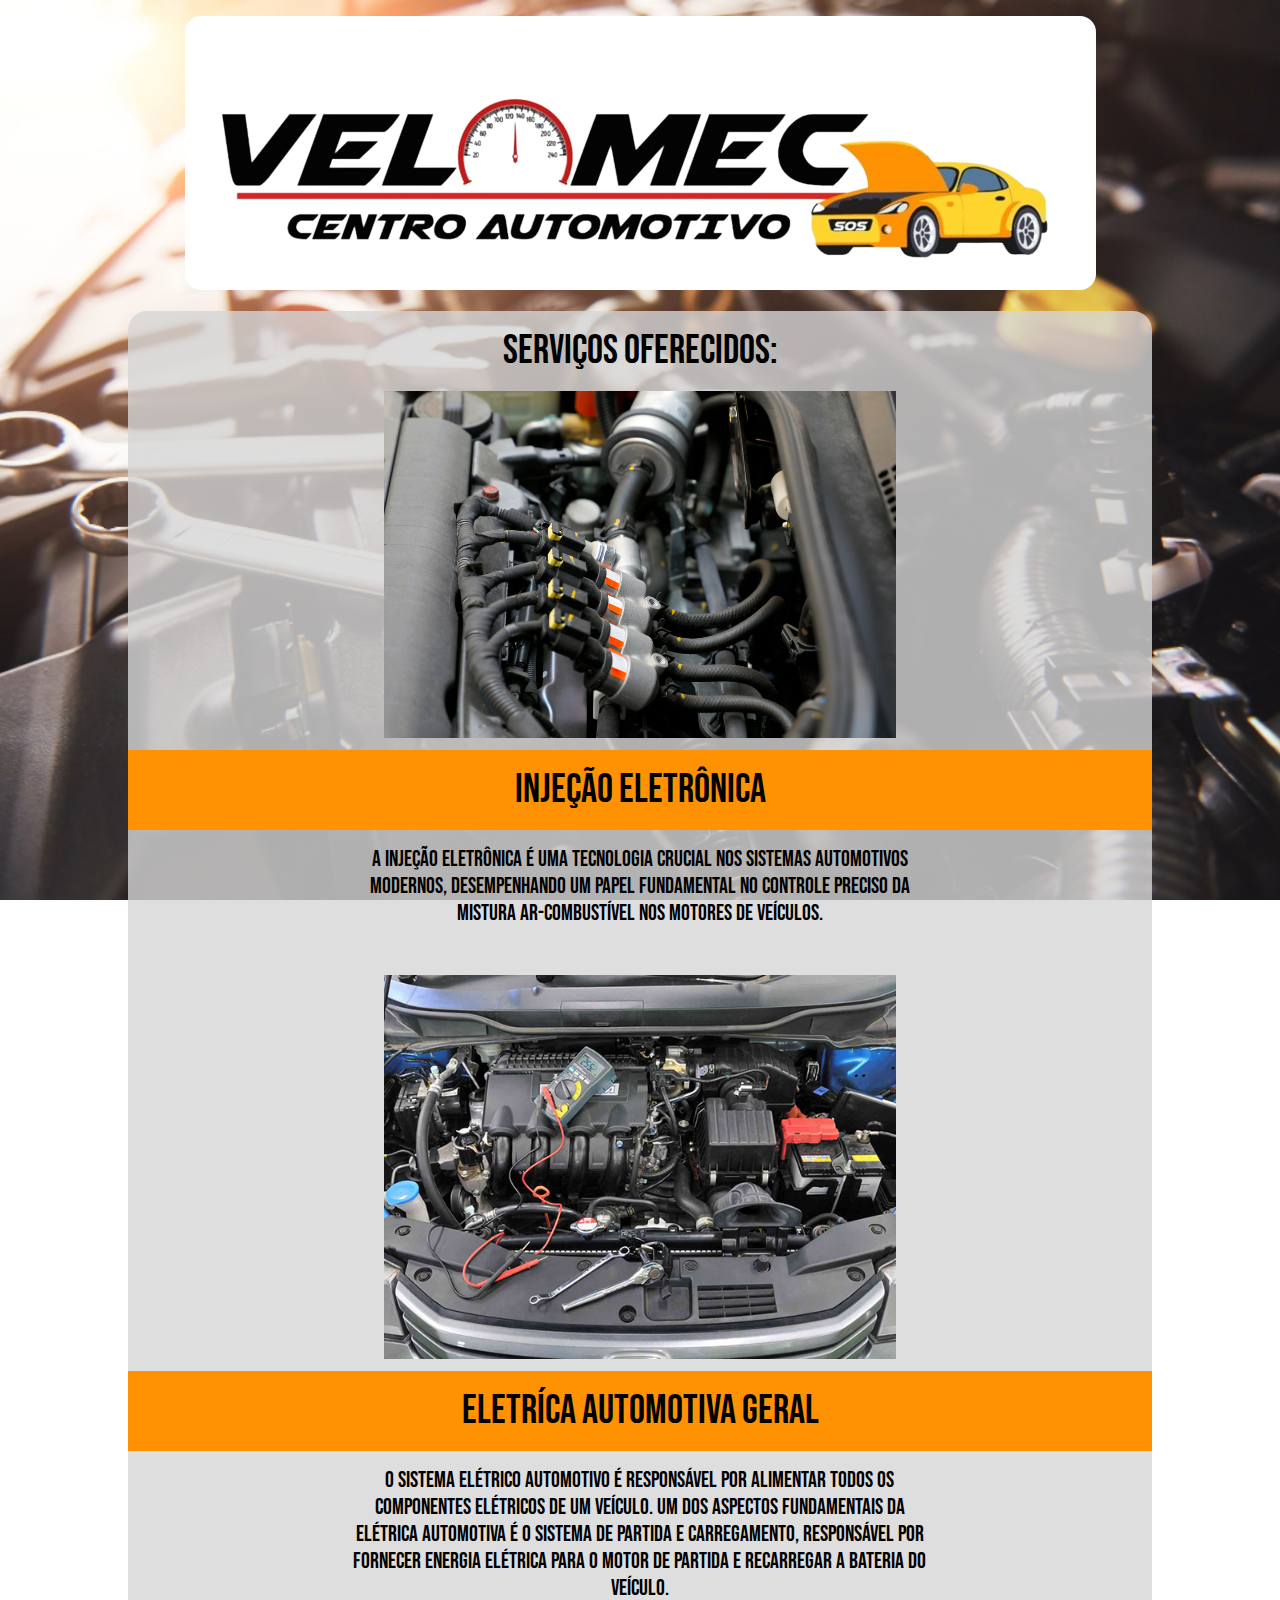
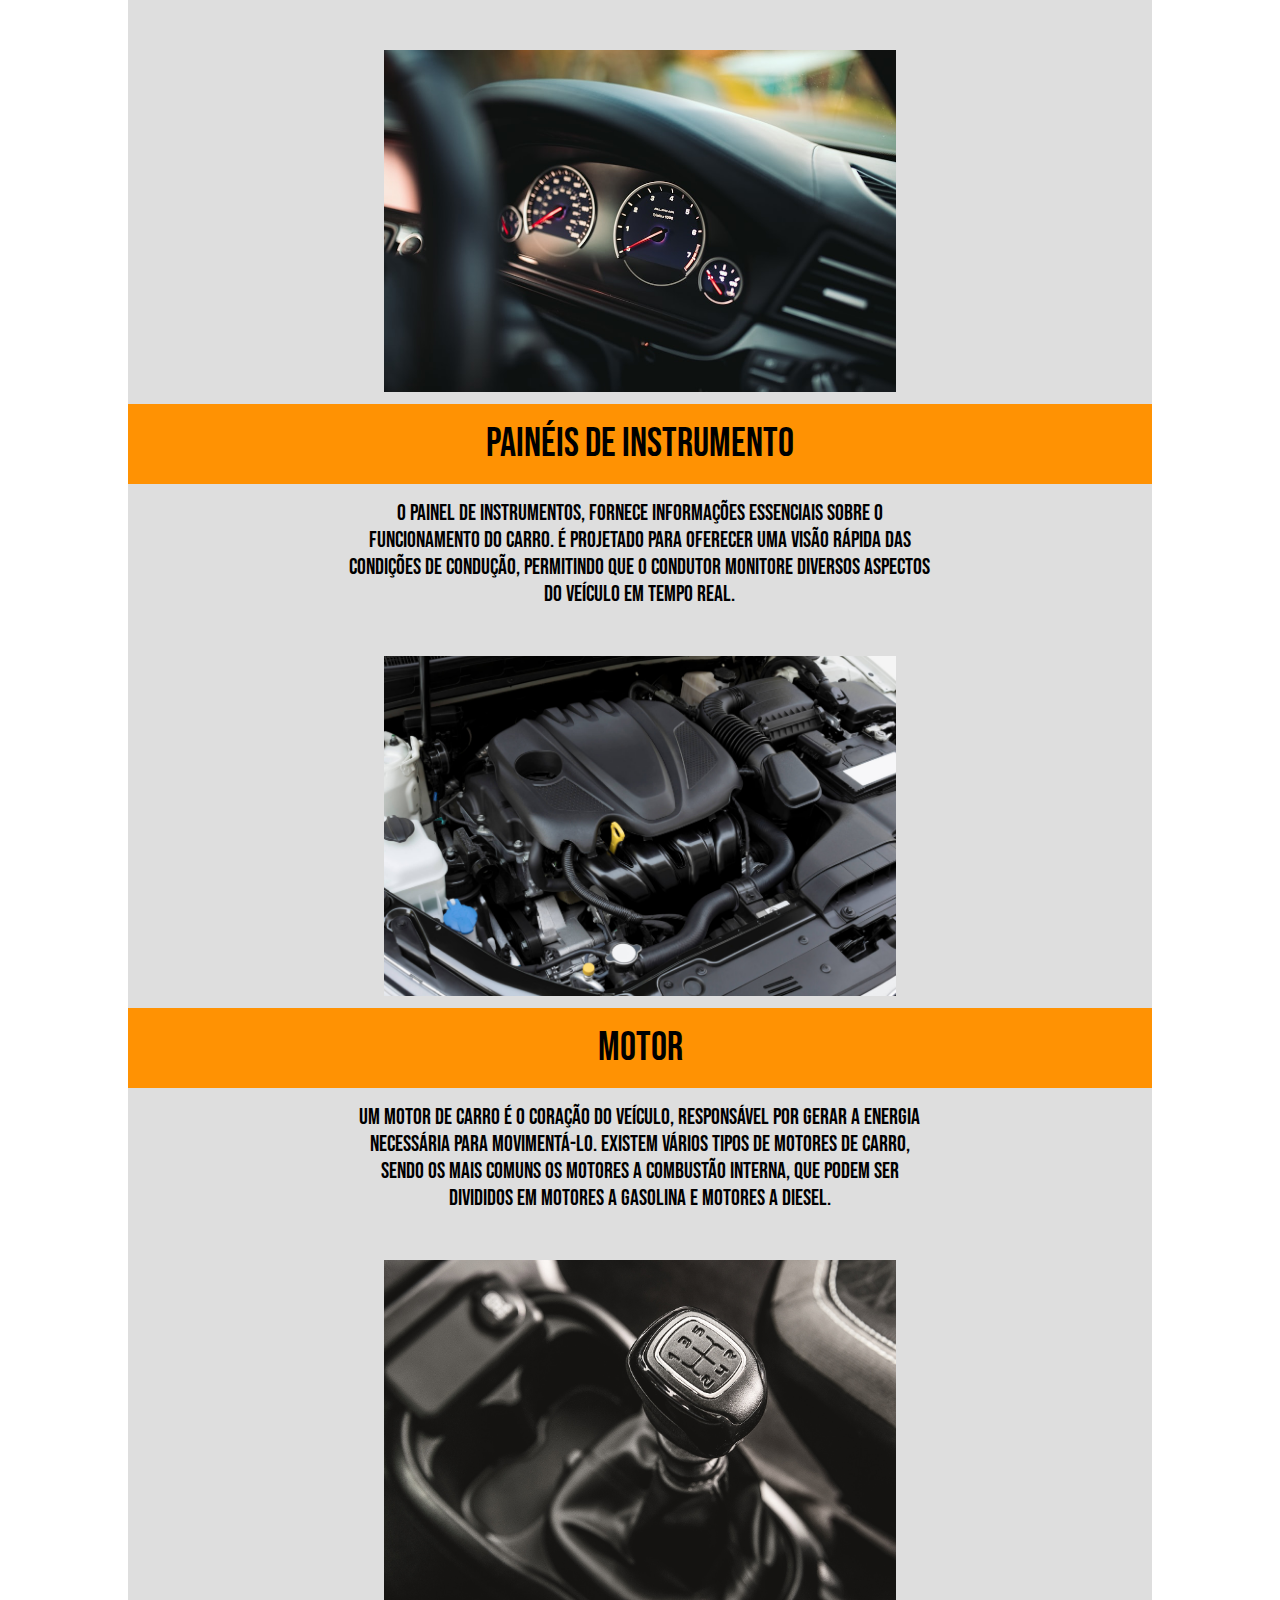
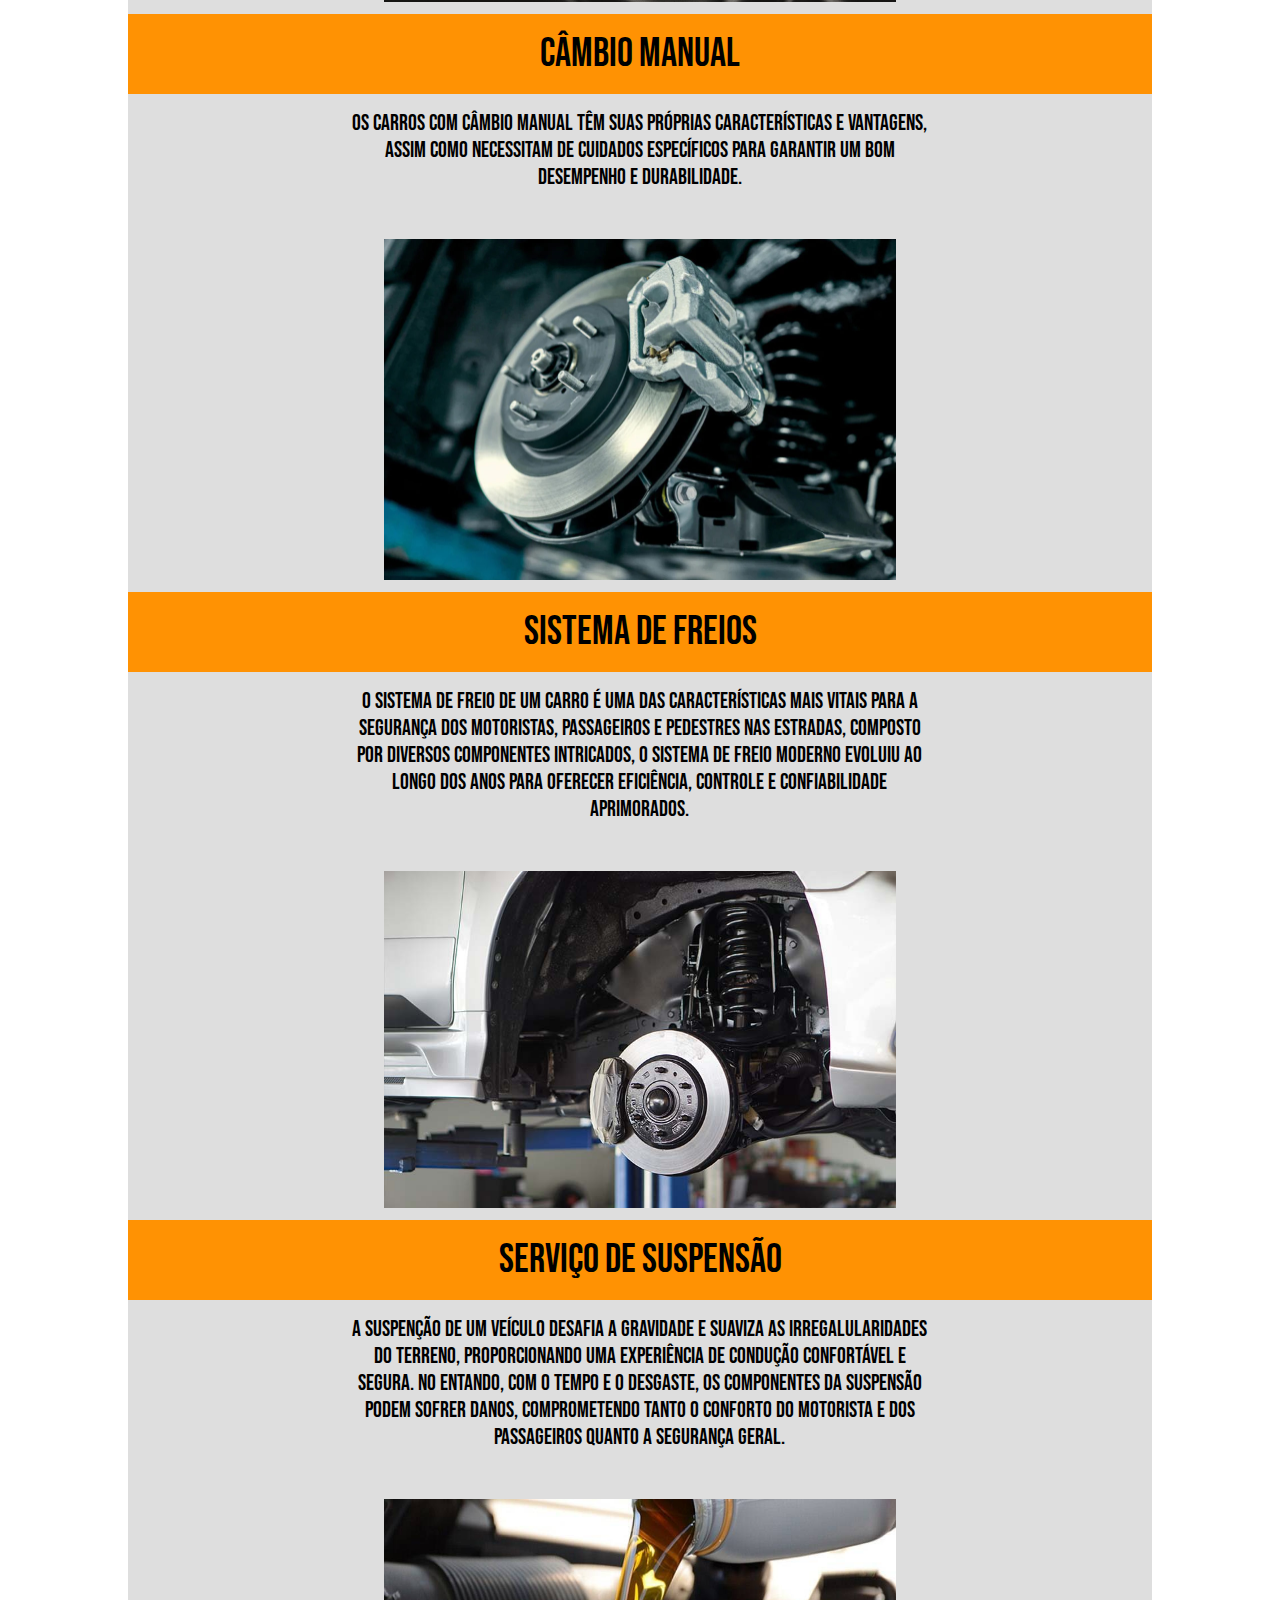
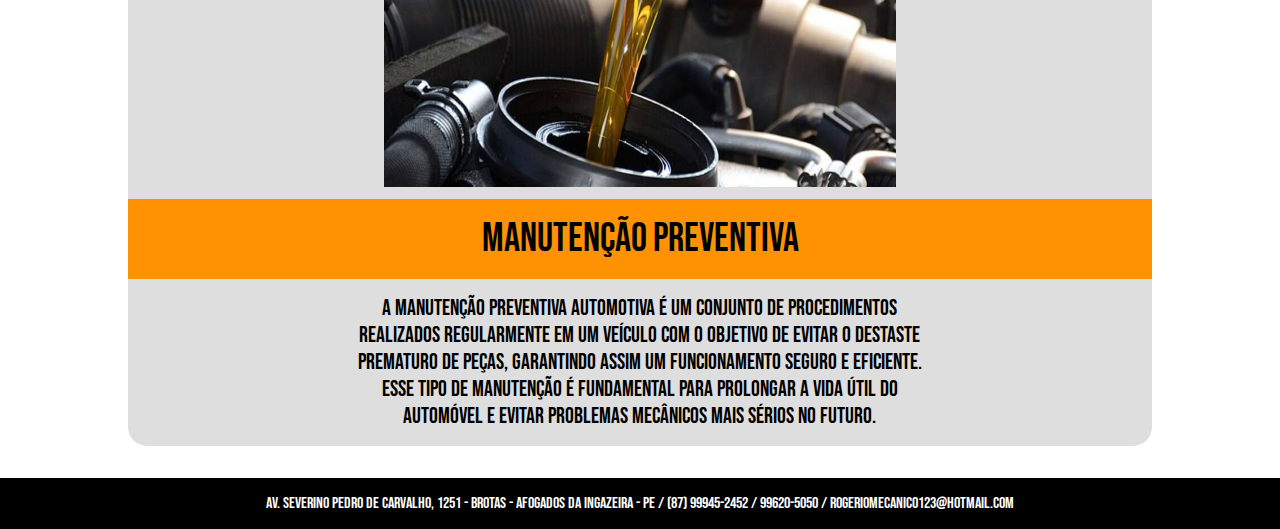
==== index.html @ 302bfda3 "quinto commit" ====
<!DOCTYPE html>
<html lang="ptBR">

<head>
    <meta charset="UTF-8">
    <meta name="viewport" content="width=device-width, initial-scale=1.0">
    <link rel="stylesheet" href="components.css">
    <link rel="stylesheet" href="index.css">
    <link rel="icon" type="image/x-icon" href="src/images/icon.png">
    <link rel="preconnect" href="https://fonts.googleapis.com">
    <link rel="preconnect" href="https://fonts.gstatic.com" crossorigin>
    <link href="https://fonts.googleapis.com/css2?family=Bebas+Neue&display=swap" rel="stylesheet">

    <title>VELOMEC</title>
</head>

<body class="bg">

    <div class="main">
        <div class="container">
            <div id="logo-container">
                <img src="src/images/logo.png" id="logo-imagem" alt="">
            </div>
        </div>

        <div class="services-container">
            <div class="services">
                <p>Serviços Oferecidos: </p>
                <img src="src/images/services/injecao-eletronica.jpg" alt="">
                <p class="title">Injeção Eletrônica</p>
                <p class="text">A injeção eletrônica é uma tecnologia crucial nos sistemas automotivos modernos, desempenhando um papel fundamental no controle preciso da mistura ar-combustível nos motores de veículos.</p>
            </div>
            <div class="services"> 
                <img src="src/images/services/eletrica-automotiva.jpg" alt="">
                <p class="title">Eletríca Automotiva Geral</p>
                <p class="text">O sistema elétrico automotivo é responsável por alimentar todos os componentes elétricos de um veículo. Um dos aspectos fundamentais da elétrica automotiva é o sistema de partida e carregamento, responsável por fornecer energia elétrica para o motor de partida e recarregar a bateria do veículo.</p>
            </div>
            <div class="services"> 
                <img src="src/images/services/painel-de-instrumentos.jpg" alt="">
                <p class="title">Painéis de Instrumento</p>
                <p class="text">O painel de instrumentos, fornece informações essenciais sobre o funcionamento do carro. É projetado para oferecer uma visão rápida das condições de condução, permitindo que o condutor monitore diversos aspectos do veículo em tempo real.</p>
            </div>
            <div class="services">
                <img src="src/images/services/motor.jpg" alt="">
                <p class="title">Motor</p>
                <p class="text">Um motor de carro é o coração do veículo, responsável por gerar a energia necessária para movimentá-lo. Existem vários tipos de motores de carro, sendo os mais comuns os motores a combustão interna, que podem ser divididos em motores a gasolina e motores a diesel.</p>
            </div>
            <div class="services"> 
                <img src="src/images/services/cambio_manual.jpg" alt="">
                <p class="title">Câmbio Manual</p>
                <p class="text">Os carros com câmbio manual têm suas próprias características e vantagens, assim como necessitam de cuidados específicos para garantir um bom desempenho e durabilidade.</p>
            </div>
            <div class="services">
                <img src="src/images/services/sistema_freios.jpg" alt="">
                <p class="title">Sistema de Freios</p>
                <p class="text">O sistema de freio de um carro é uma das características mais vitais para a segurança dos motoristas, passageiros e pedestres nas estradas, composto por diversos componentes intricados, o sistema de freio moderno evoluiu ao longo dos anos para oferecer eficiência, controle e confiabilidade aprimorados.</p>
            </div>
            <div class="services">
                <img src="src/images/services/servico-suspensao.jpg" alt="">
                <p class="title">Serviço de Suspensão</p>
                <p class="text">A suspenção de um veículo desafia a gravidade e suaviza as irregalularidades do terreno, proporcionando uma experiência de condução confortável e segura. No entando, com o tempo e o desgaste, os componentes da suspensão podem sofrer danos, comprometendo tanto o conforto do motorista e dos passageiros quanto a segurança geral.</p>
            </div>
            <div class="services">
                <img src="src/images/services/manutencao-preventiva.jpg" alt="">
                <p class="title">Manutenção Preventiva</p>
                <p class="text">A manutenção preventiva automotiva é um conjunto de procedimentos realizados regularmente em um veículo com o objetivo de evitar o destaste prematuro de peças, garantindo assim um funcionamento seguro e eficiente. Esse tipo de manutenção é fundamental para prolongar a vida útil do automóvel e evitar problemas mecânicos mais sérios no futuro.</p>        
            </div>
        </div>
    </div>

    

    <footer>
        <div class="rodape">
            <p>Av. Severino Pedro de Carvalho, 1251 - Brotas - Afogados da Ingazeira - PE /
                (87) 99945-2452 / 99620-5050
                / rogeriomecanico123@hotmail.com
        </div>
    </footer>
</body>

</html>
---- components.css ----
#button {
    text-decoration-line: none;
    background-color: white;

    width: 10rem;
    height: 3rem;
    text-align: center;
    padding: 1rem;
    border-radius: 0.3rem;
}
---- index.css ----
* {
    margin: 0;
    padding: 0;
    box-sizing: border-box;
}

body,
html {
    height: 100%;
    width: 100%;
    font-family: "Bebas Neue", sans-serif;
    font-weight: 400;
    font-style: normal;
}

.bg {
    /* The image used */
    background-image: url("src/images/plano-de-fundo.jpg");

    /* Full height */
    height: 100%;

    /* Center and scale the image nicely */
    background-position: center;
    background-repeat: no-repeat;
    background-size: cover;
    background-attachment: fixed;
}

.container {
    padding: 1rem;
    width: 100%;
}

#logo-container {
    text-align: center;
    width: 100%;
}

.container img {
    flex-direction: column;
    flex-wrap: wrap;
    background-color: white;
    border-radius: 1rem;
}

@media only screen and (max-width: 480px) {
    #logo-imagem {
      width: 90%;
    }
}

.rodape {
    margin-top: 1rem;
    background-color: black;
    bottom: 0%;
    width: 100%;
    color: white;
    padding: 1rem;
    text-align: center;
}

.services-container {
    text-align: center;
    background: rgba(214,214,214,0.8);
    color: black;
    font-size: 2.5rem;
    width: 80%;
    margin-left: 10%;
    border-radius: 1.2rem;
}

.services p {
    padding: 1rem;
}

.services img {
    width: 50%;
}

@media only screen and (max-width: 480px) {
    .services img {
      width: 80%;
    }
}

.title {
    background-color: #FF9203;
    color: black;
}

.text {
    width: 60%;
    margin-left: 20%;
    font-size: 1.4rem;
    text-align: center;
    margin-bottom: 2rem;
}
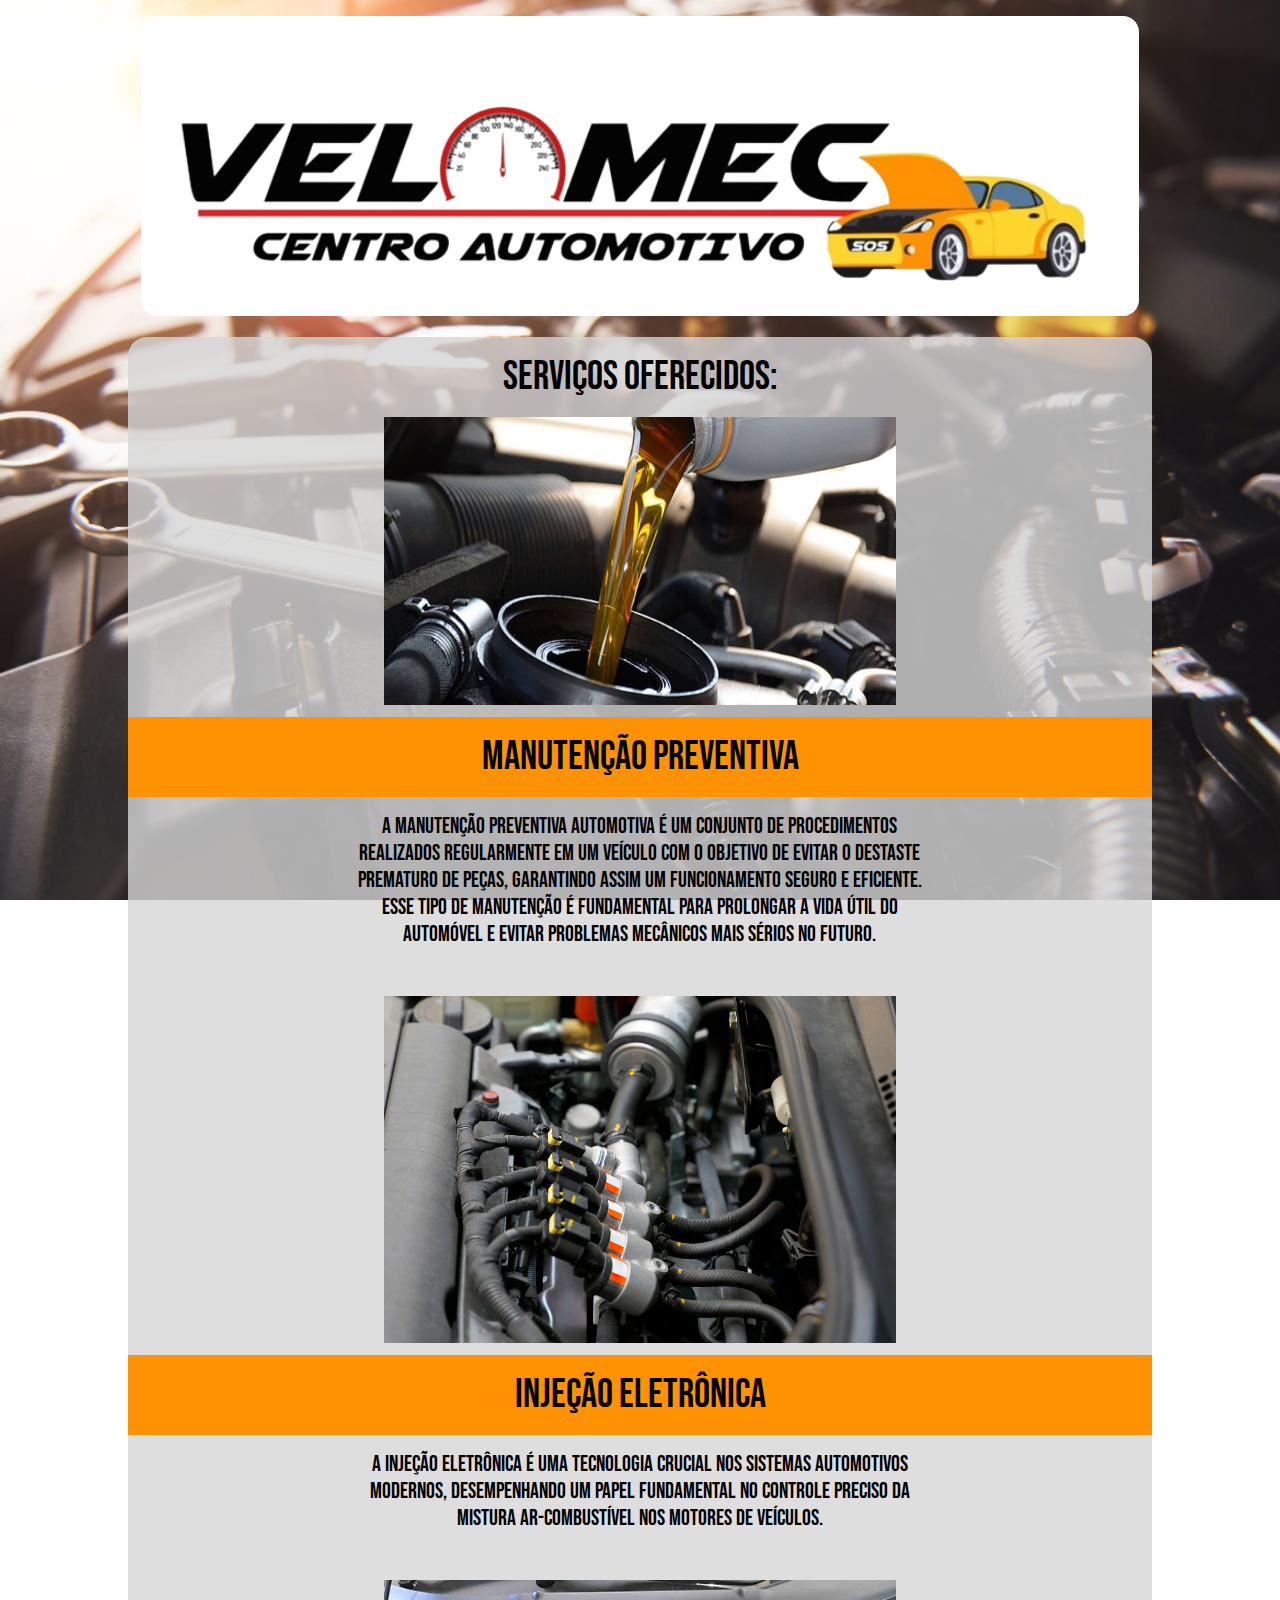
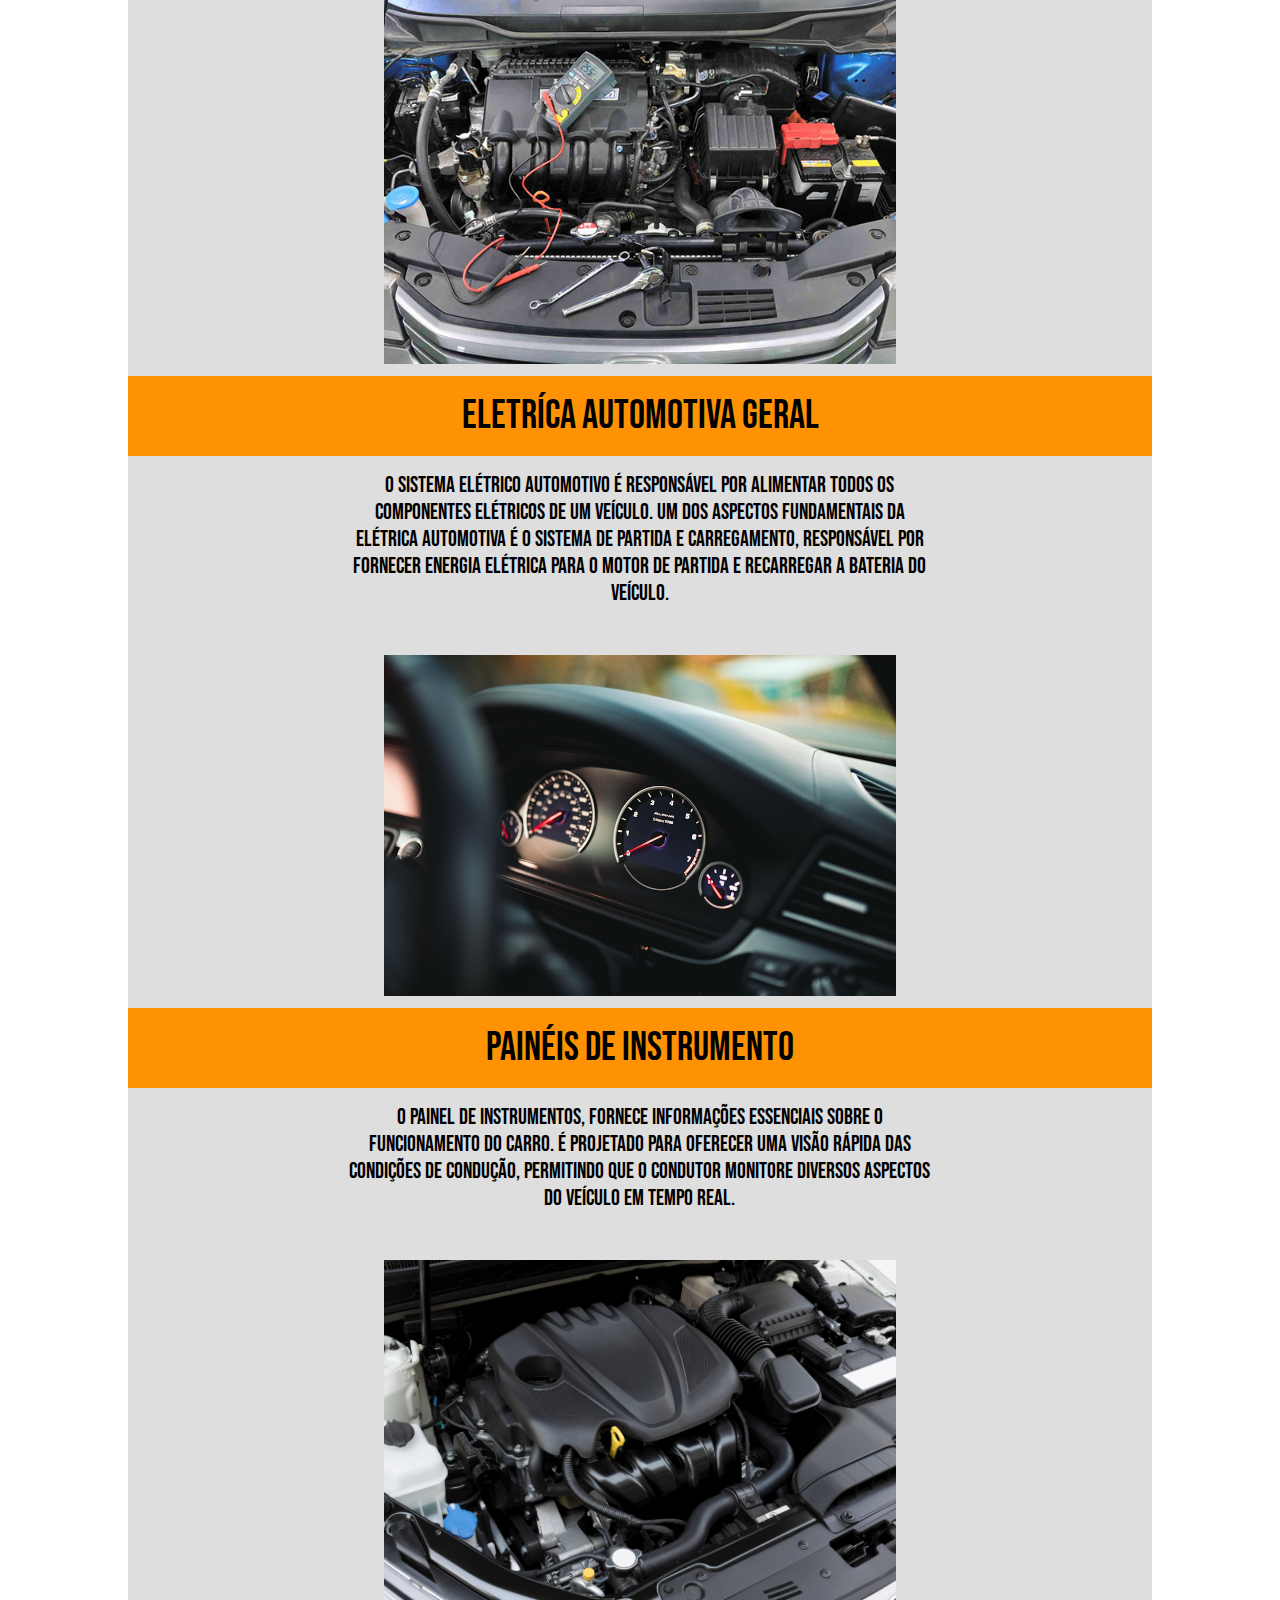
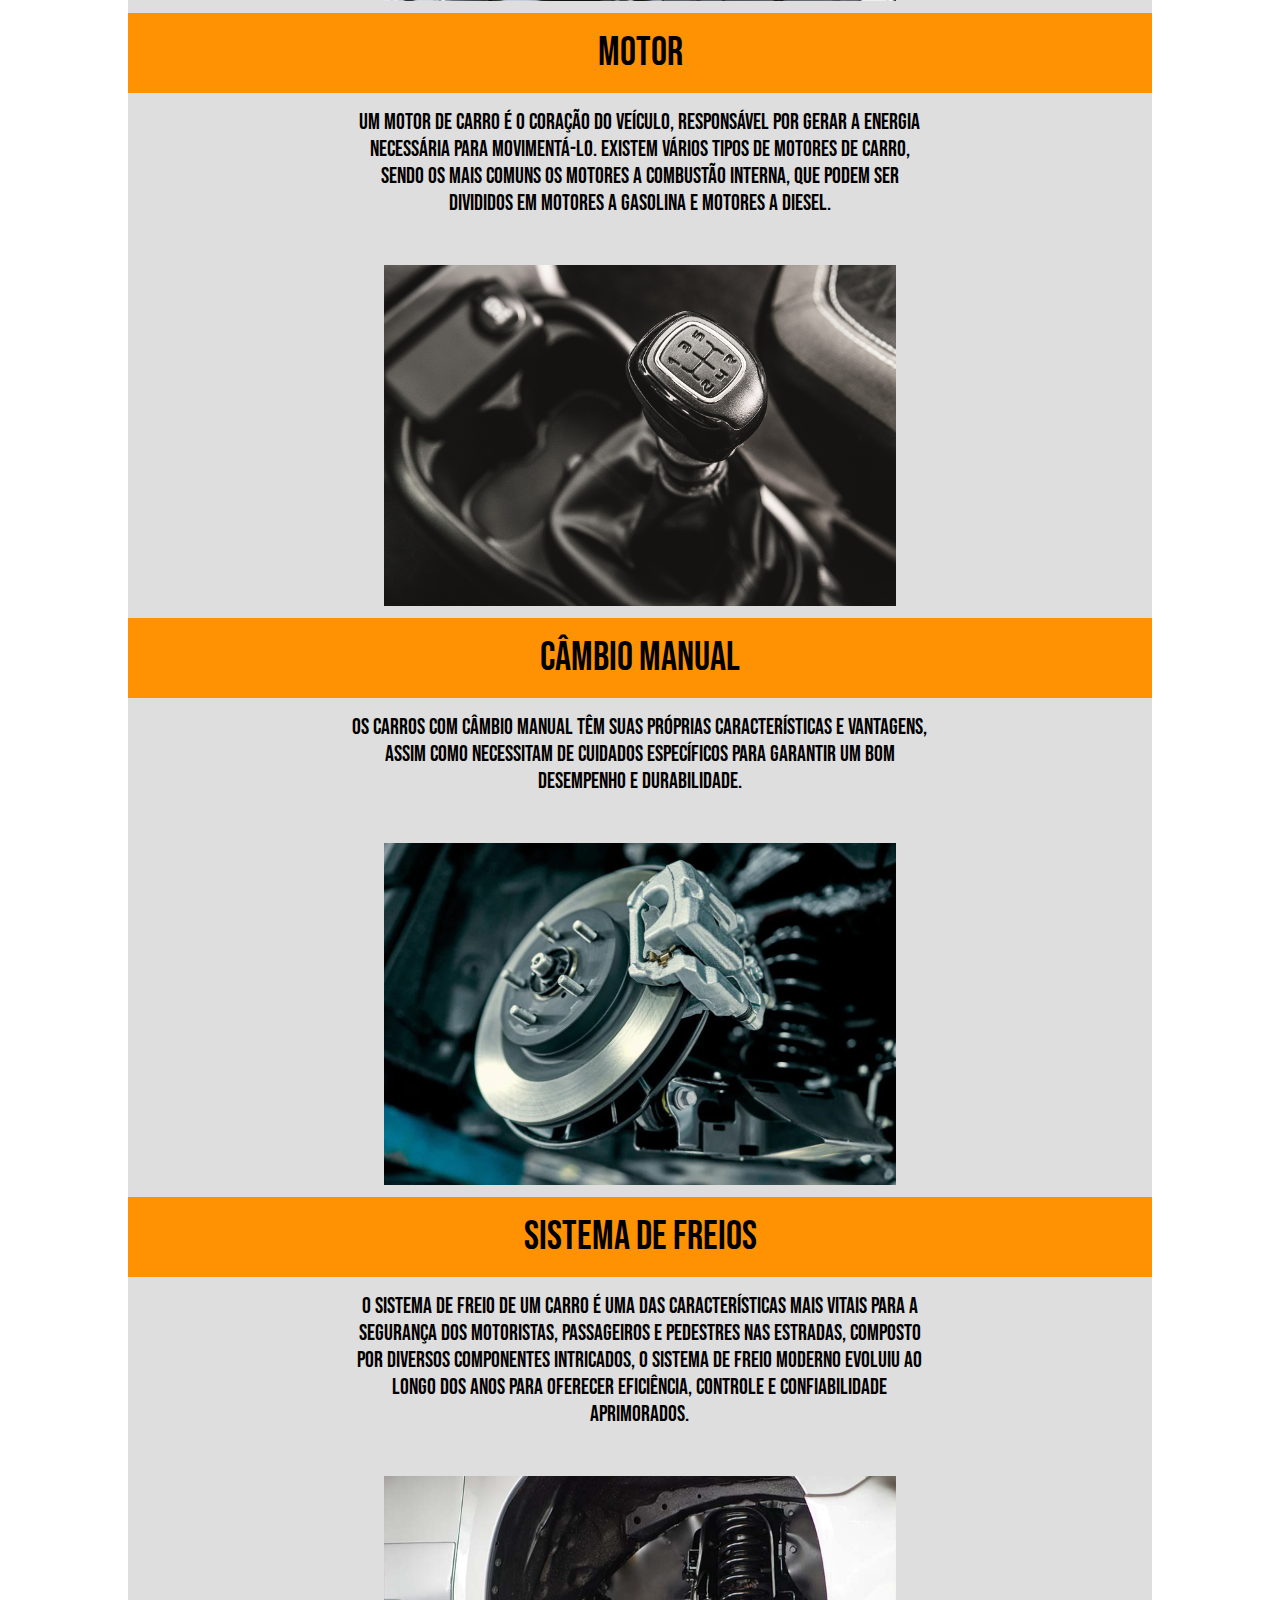
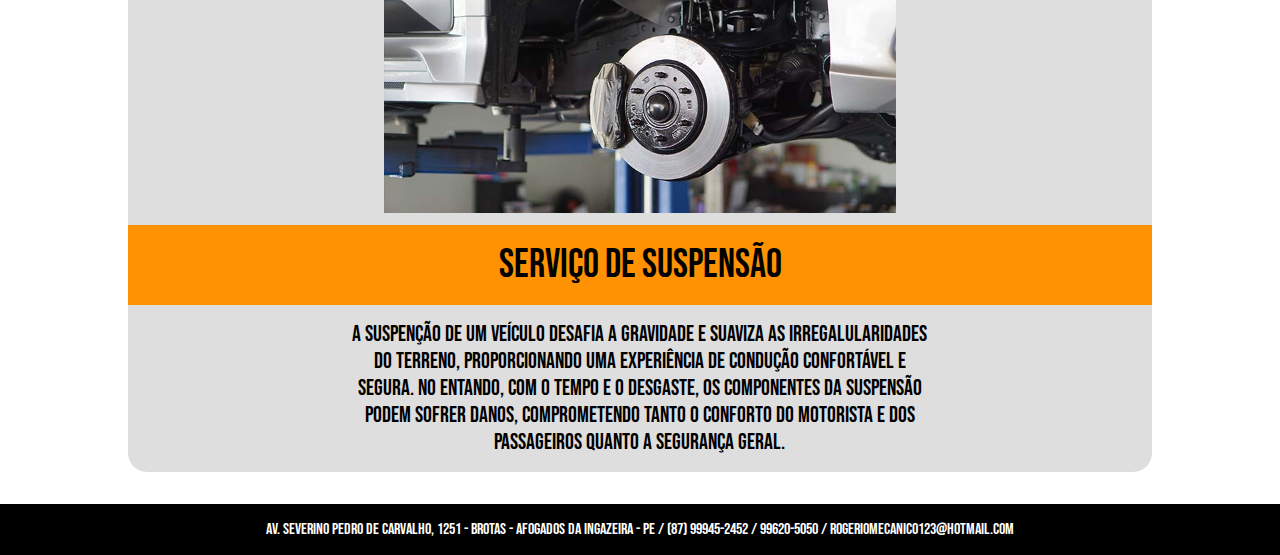
==== commit e317656a: "sexto commit" ====
--- a/index.html
+++ b/index.html
@@ -26,6 +26,11 @@
         <div class="services-container">
             <div class="services">
                 <p>Serviços Oferecidos: </p>
+                <img src="src/images/services/manutencao-preventiva.jpg" alt="">
+                <p class="title">Manutenção Preventiva</p>
+                <p class="text">A manutenção preventiva automotiva é um conjunto de procedimentos realizados regularmente em um veículo com o objetivo de evitar o destaste prematuro de peças, garantindo assim um funcionamento seguro e eficiente. Esse tipo de manutenção é fundamental para prolongar a vida útil do automóvel e evitar problemas mecânicos mais sérios no futuro.</p>        
+            </div>
+            <div class="services">
                 <img src="src/images/services/injecao-eletronica.jpg" alt="">
                 <p class="title">Injeção Eletrônica</p>
                 <p class="text">A injeção eletrônica é uma tecnologia crucial nos sistemas automotivos modernos, desempenhando um papel fundamental no controle preciso da mistura ar-combustível nos motores de veículos.</p>
@@ -60,11 +65,6 @@
                 <p class="title">Serviço de Suspensão</p>
                 <p class="text">A suspenção de um veículo desafia a gravidade e suaviza as irregalularidades do terreno, proporcionando uma experiência de condução confortável e segura. No entando, com o tempo e o desgaste, os componentes da suspensão podem sofrer danos, comprometendo tanto o conforto do motorista e dos passageiros quanto a segurança geral.</p>
             </div>
-            <div class="services">
-                <img src="src/images/services/manutencao-preventiva.jpg" alt="">
-                <p class="title">Manutenção Preventiva</p>
-                <p class="text">A manutenção preventiva automotiva é um conjunto de procedimentos realizados regularmente em um veículo com o objetivo de evitar o destaste prematuro de peças, garantindo assim um funcionamento seguro e eficiente. Esse tipo de manutenção é fundamental para prolongar a vida útil do automóvel e evitar problemas mecânicos mais sérios no futuro.</p>        
-            </div>
         </div>
     </div>
 
--- a/index.css
+++ b/index.css
@@ -42,6 +42,8 @@
     flex-wrap: wrap;
     background-color: white;
     border-radius: 1rem;
+    width: 80%;
+    max-height: 300px;
 }
 
 @media only screen and (max-width: 480px) {
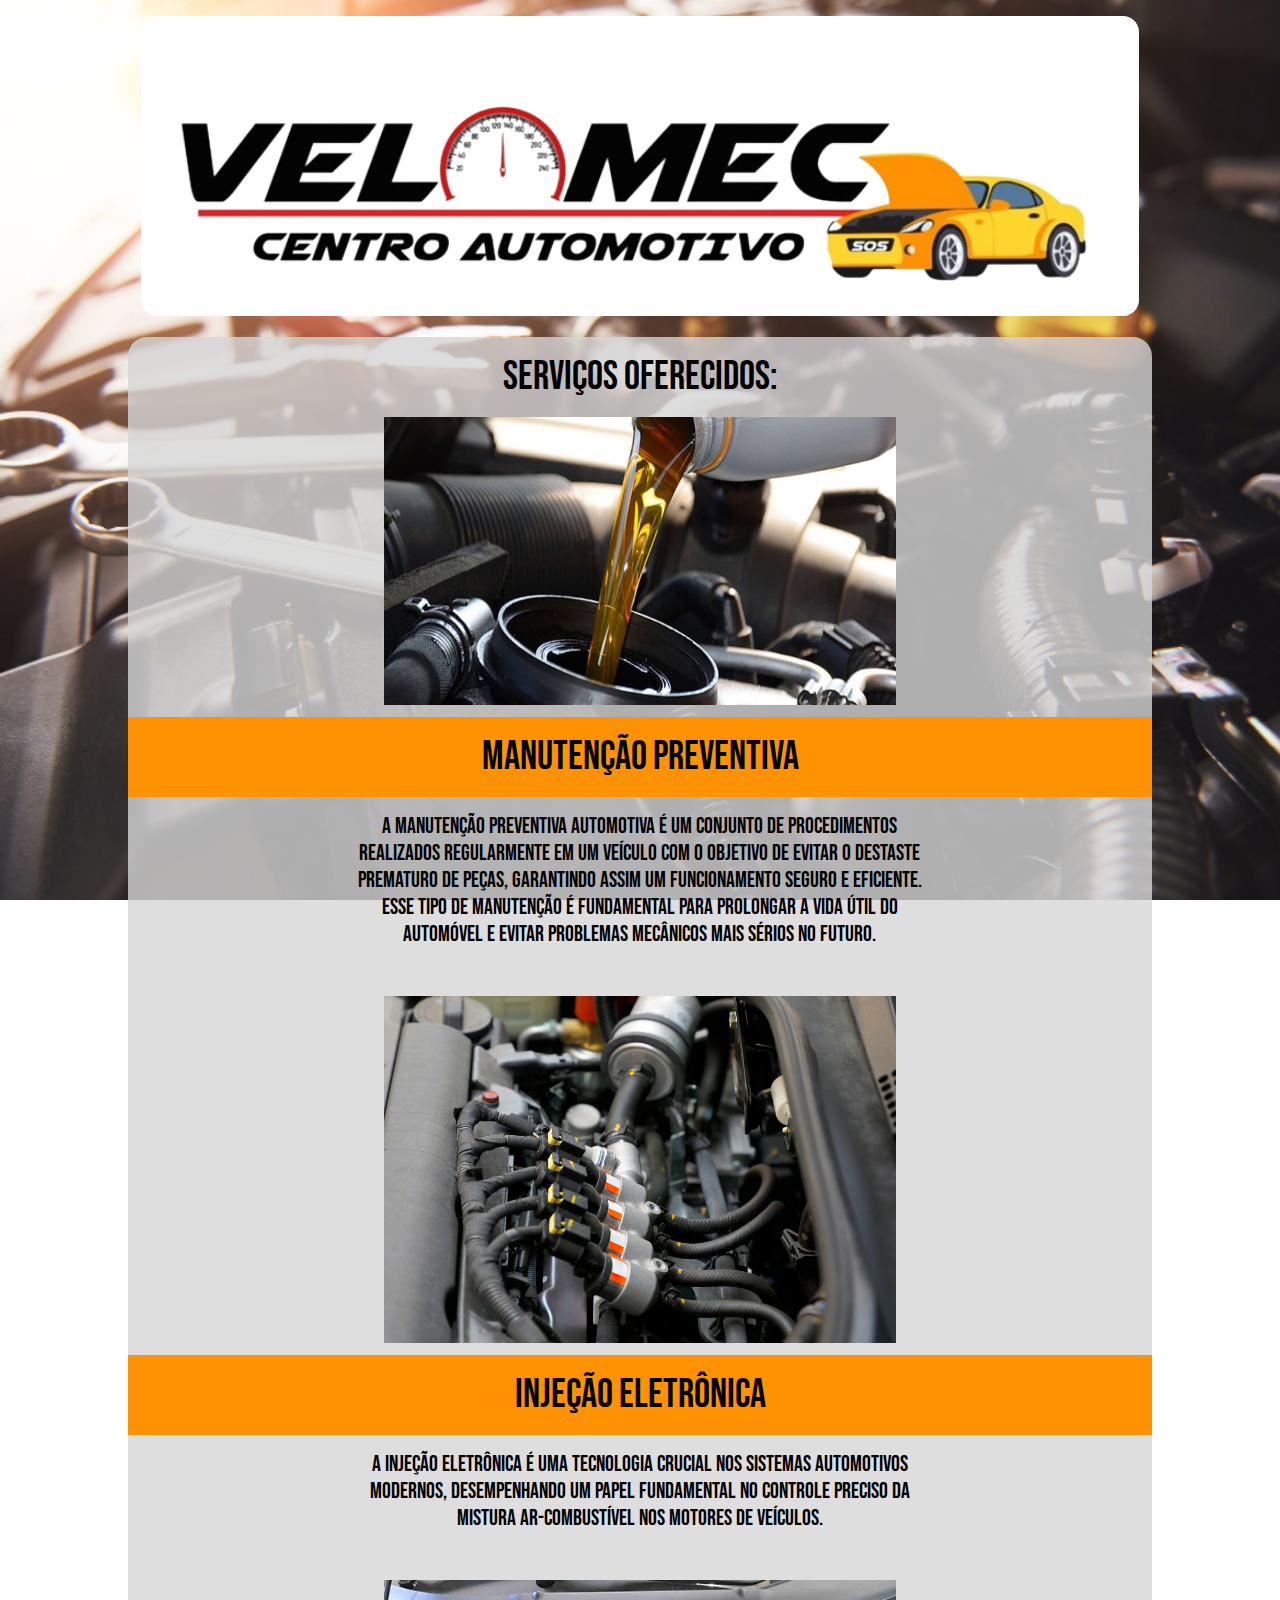
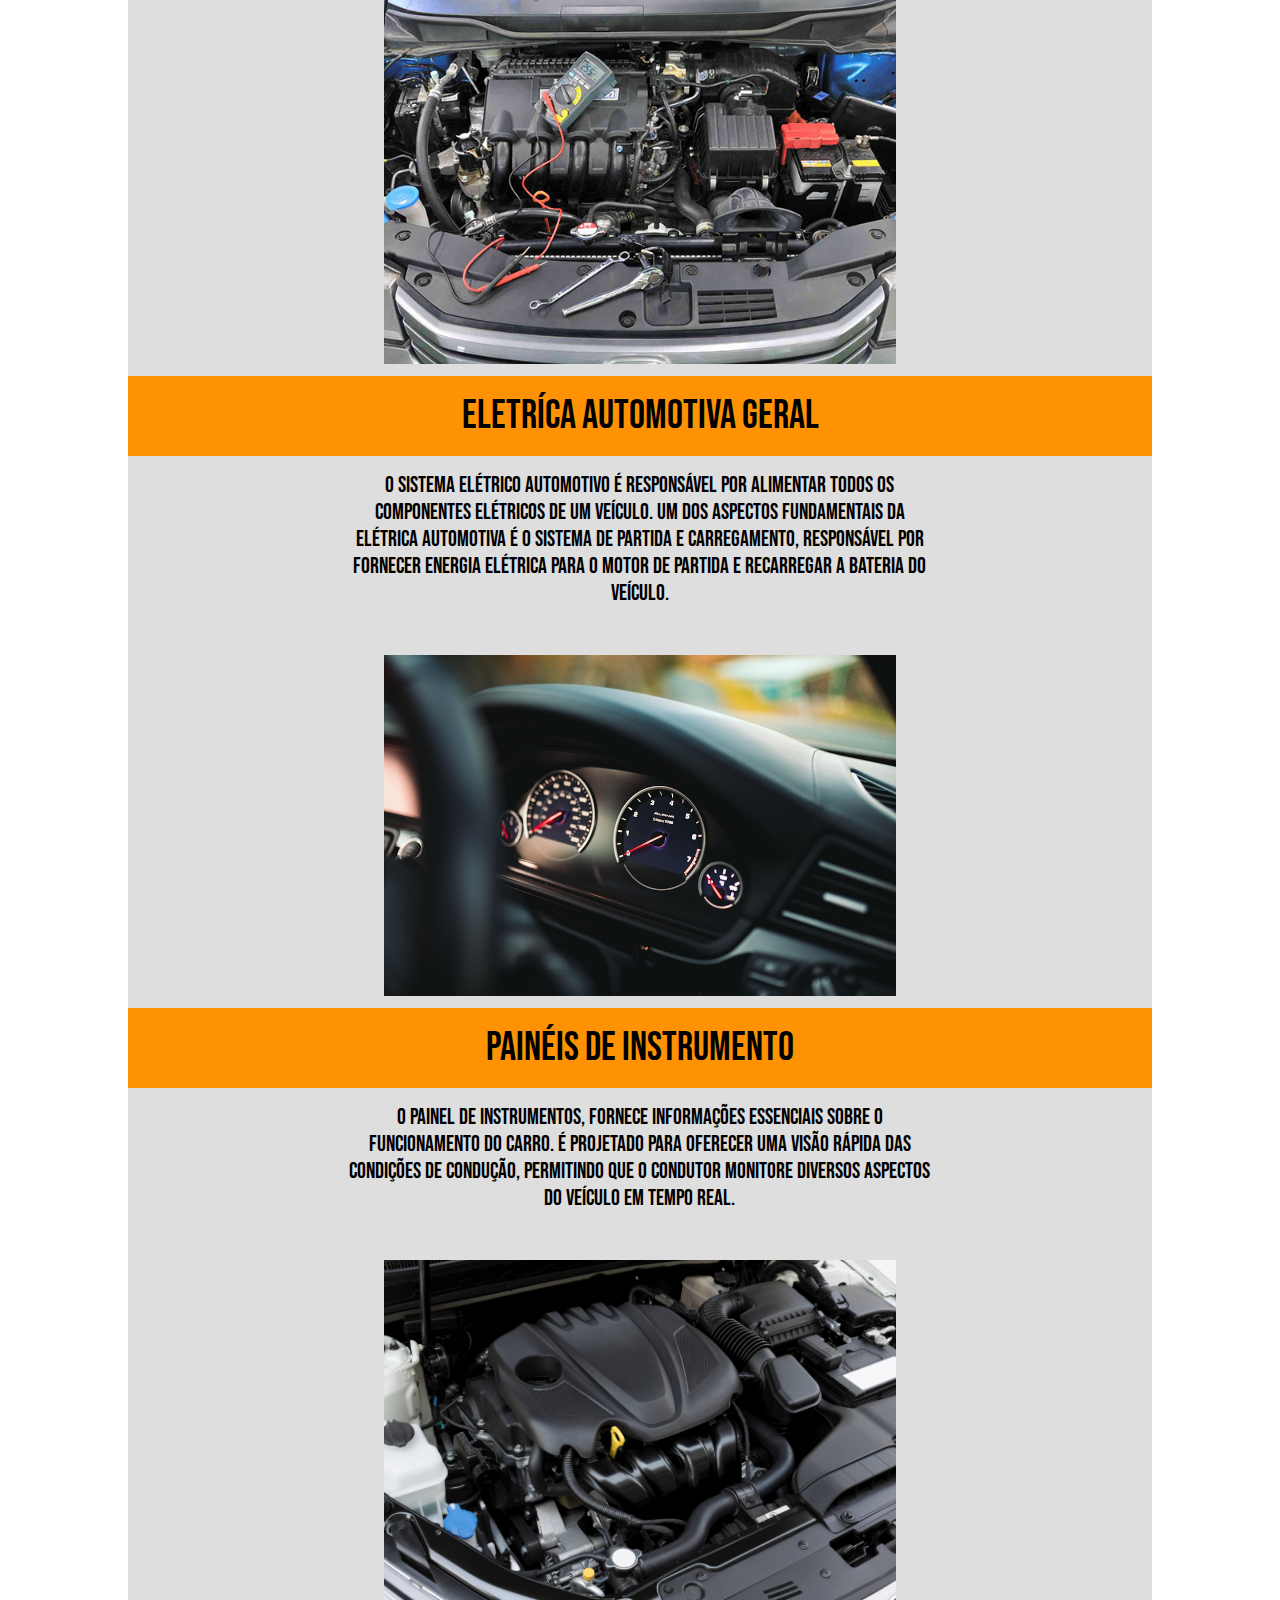
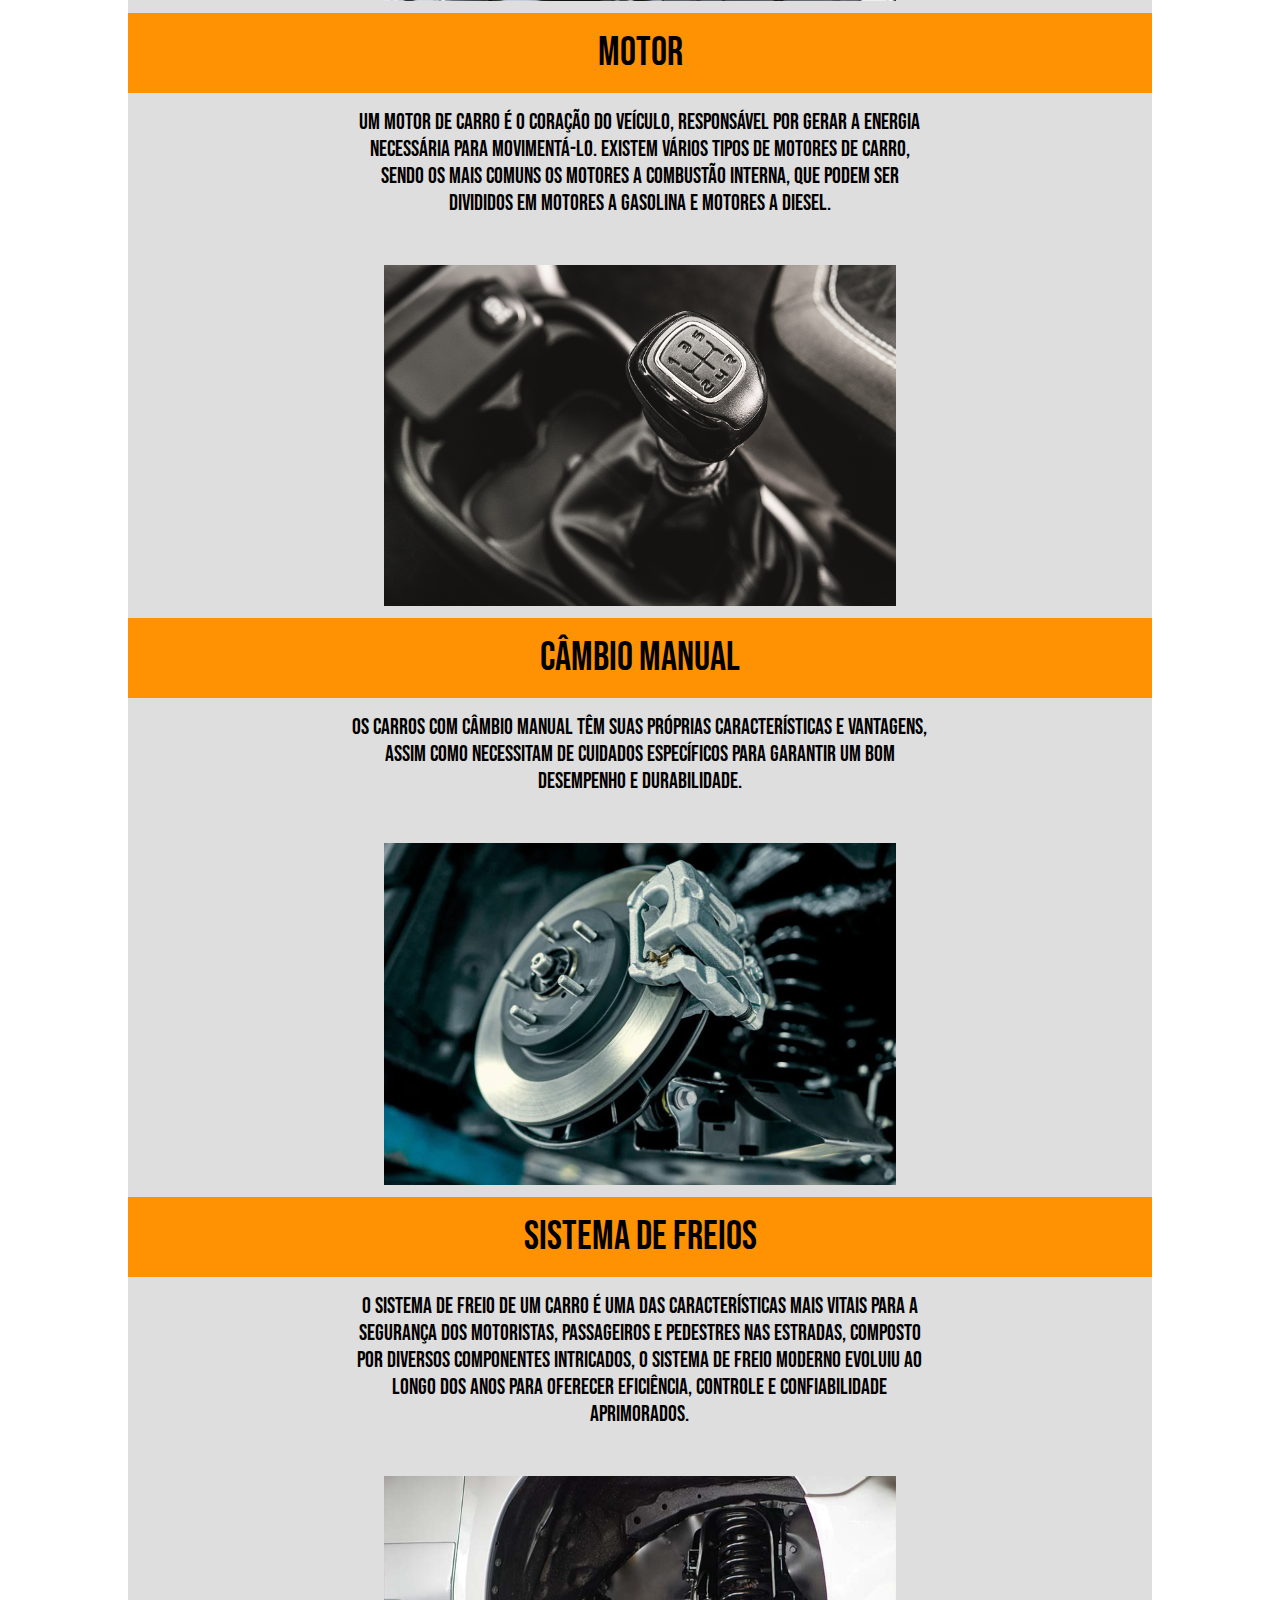
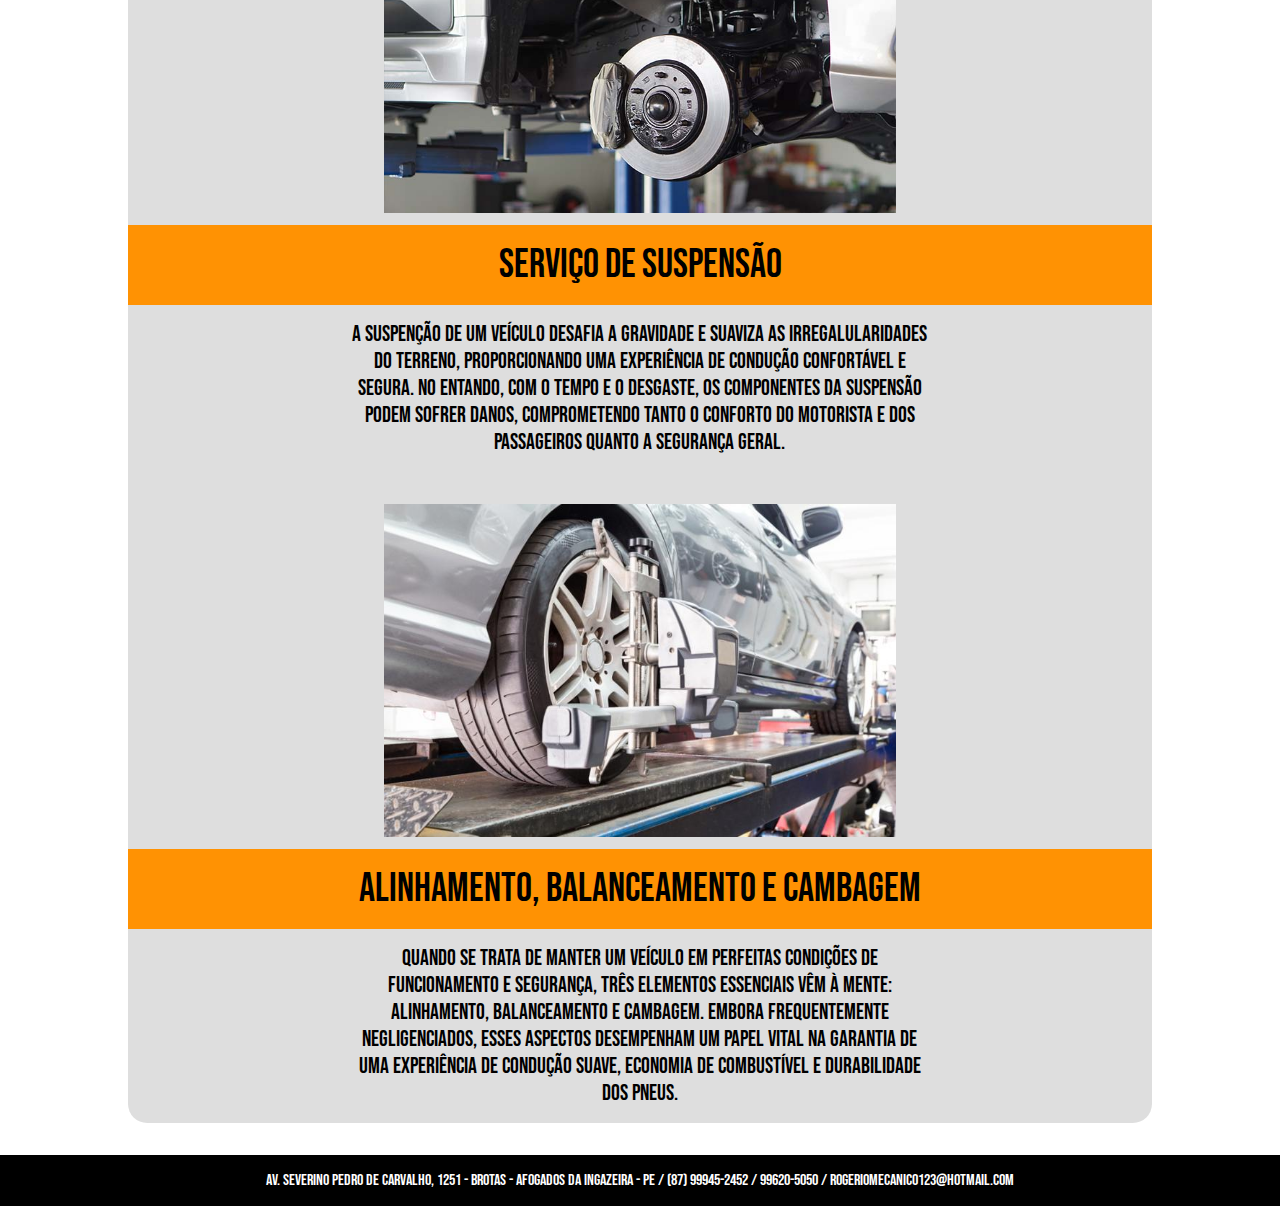
==== commit 28330d87: "setimo commit" ====
--- a/index.html
+++ b/index.html
@@ -65,6 +65,11 @@
                 <p class="title">Serviço de Suspensão</p>
                 <p class="text">A suspenção de um veículo desafia a gravidade e suaviza as irregalularidades do terreno, proporcionando uma experiência de condução confortável e segura. No entando, com o tempo e o desgaste, os componentes da suspensão podem sofrer danos, comprometendo tanto o conforto do motorista e dos passageiros quanto a segurança geral.</p>
             </div>
+            <div class="services">
+                <img src="src/images/services/alinhamento.jpg" alt="">
+                <p class="title">Alinhamento, balanceamento e Cambagem</p>
+                <p class="text">Quando se trata de manter um veículo em perfeitas condições de funcionamento e segurança, três elementos essenciais vêm à mente: alinhamento, balanceamento e cambagem. Embora frequentemente negligenciados, esses aspectos desempenham um papel vital na garantia de uma experiência de condução suave, economia de combustível e durabilidade dos pneus.</p>
+            </div>
         </div>
     </div>
 
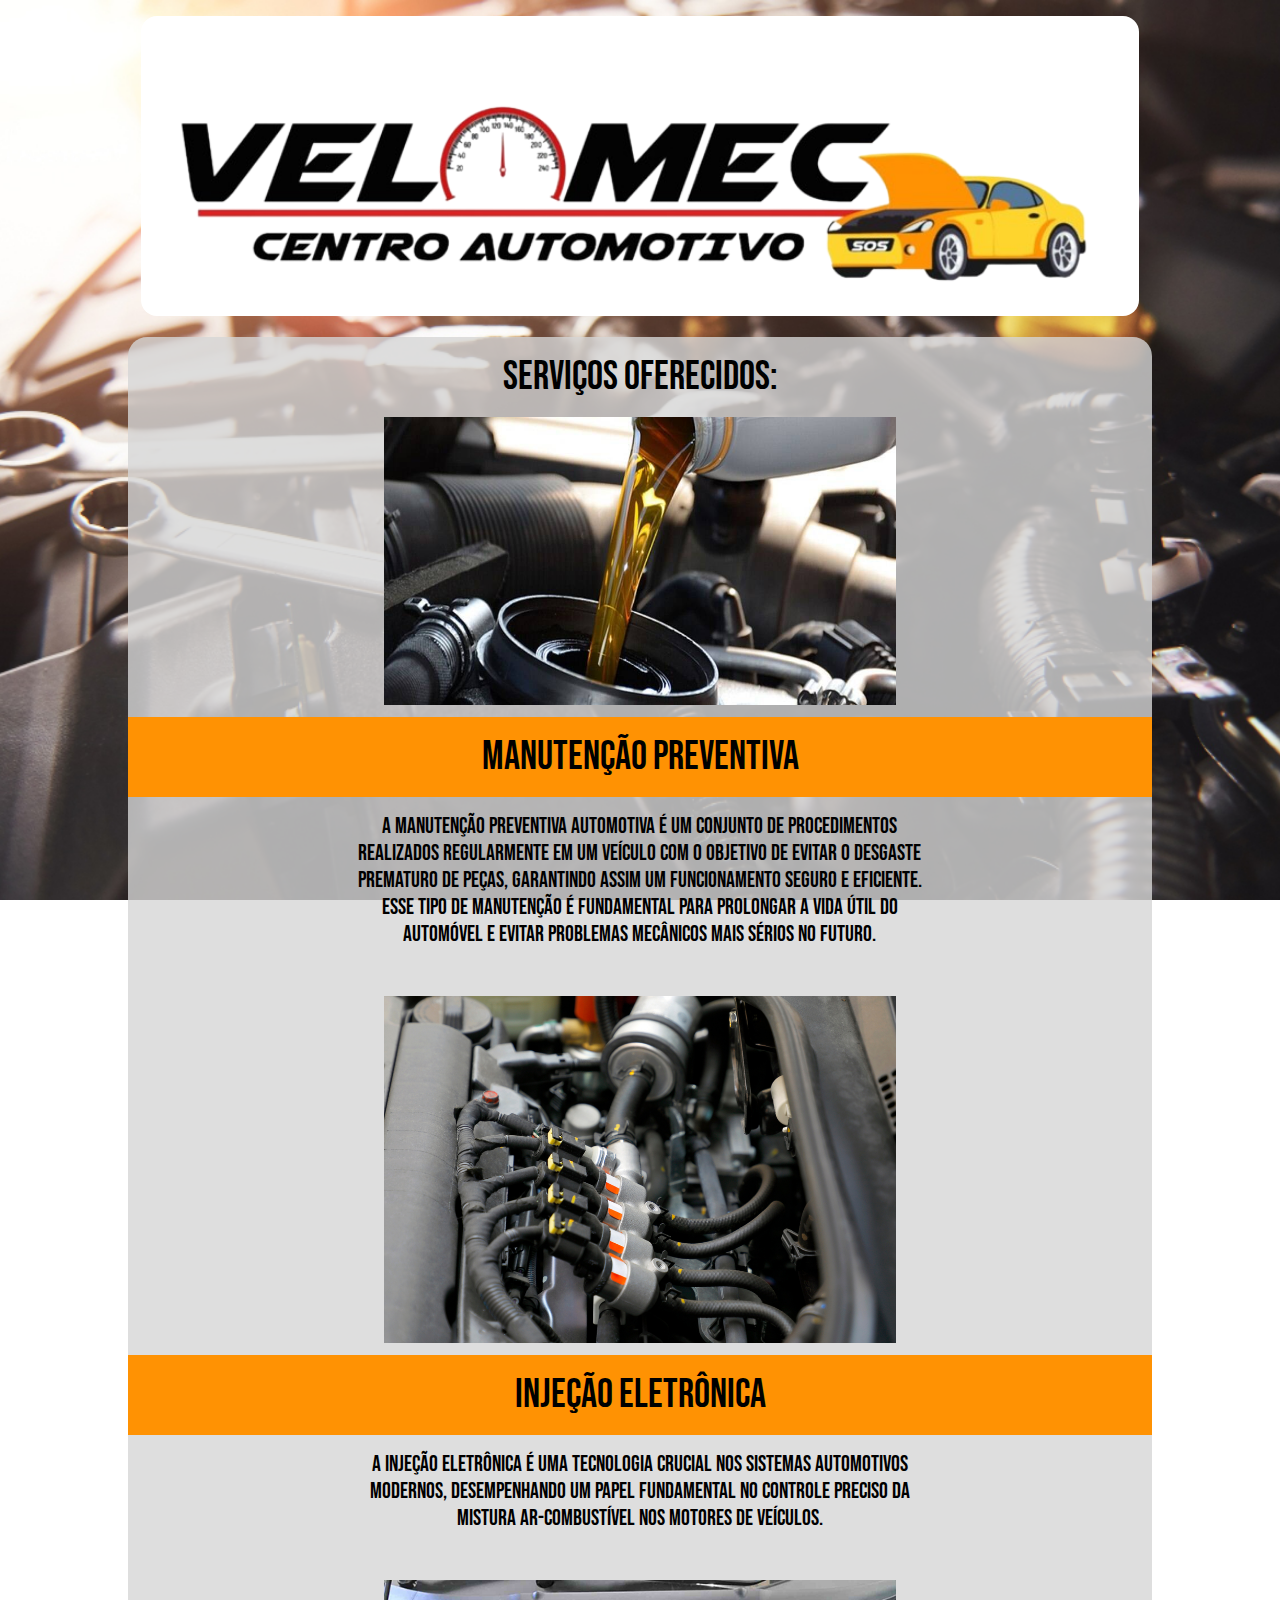
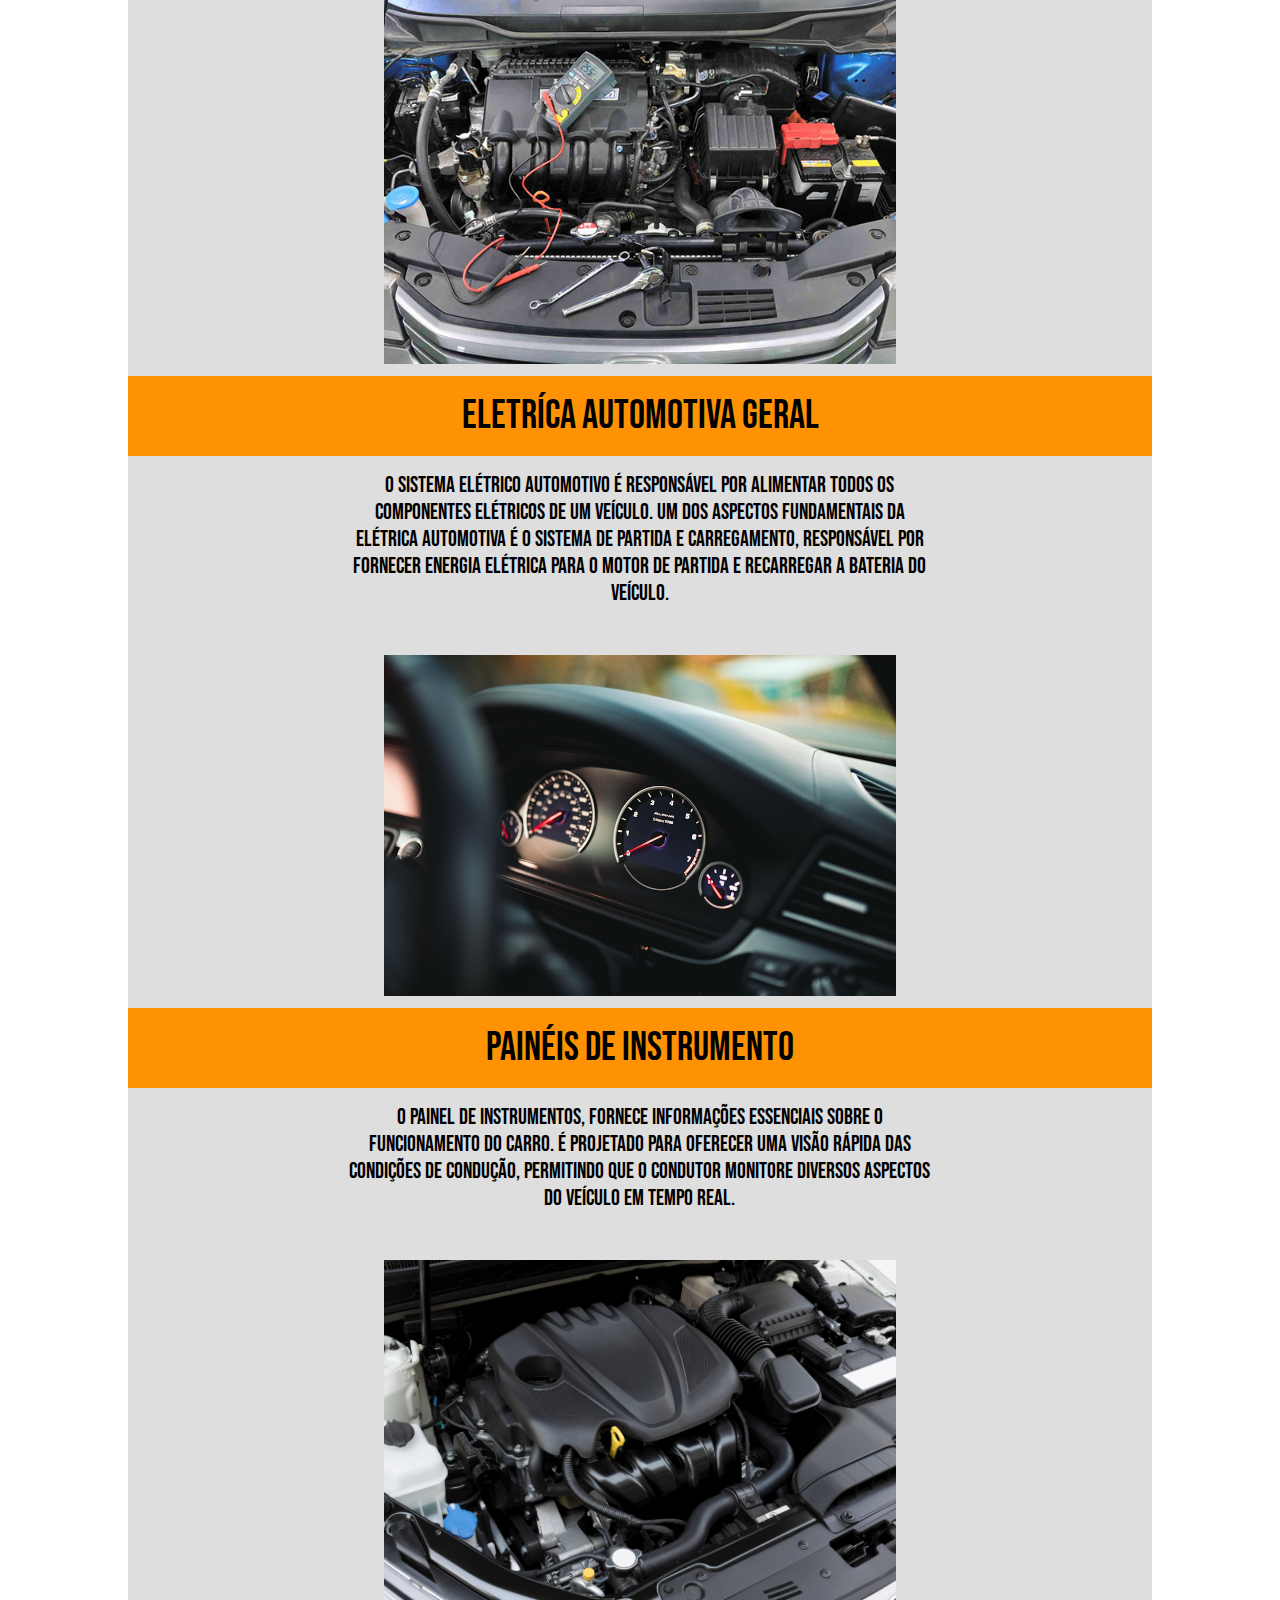
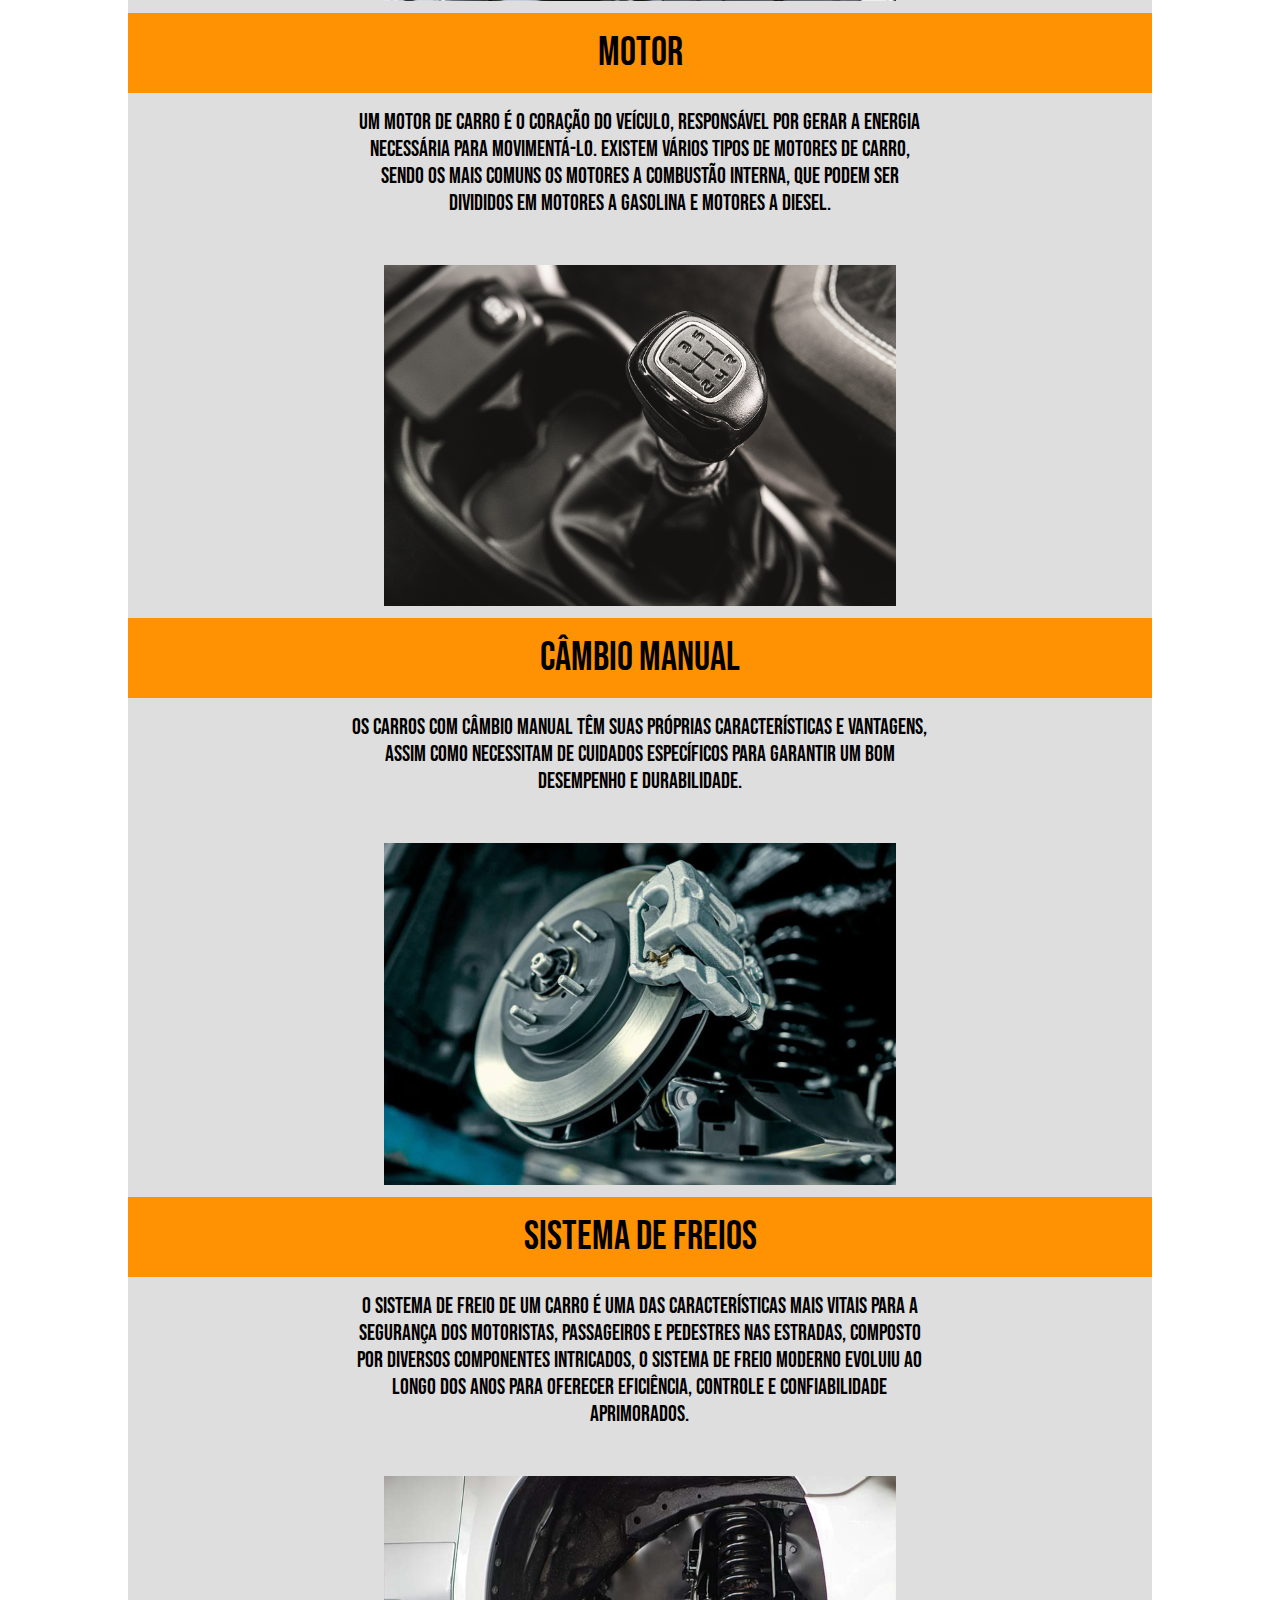
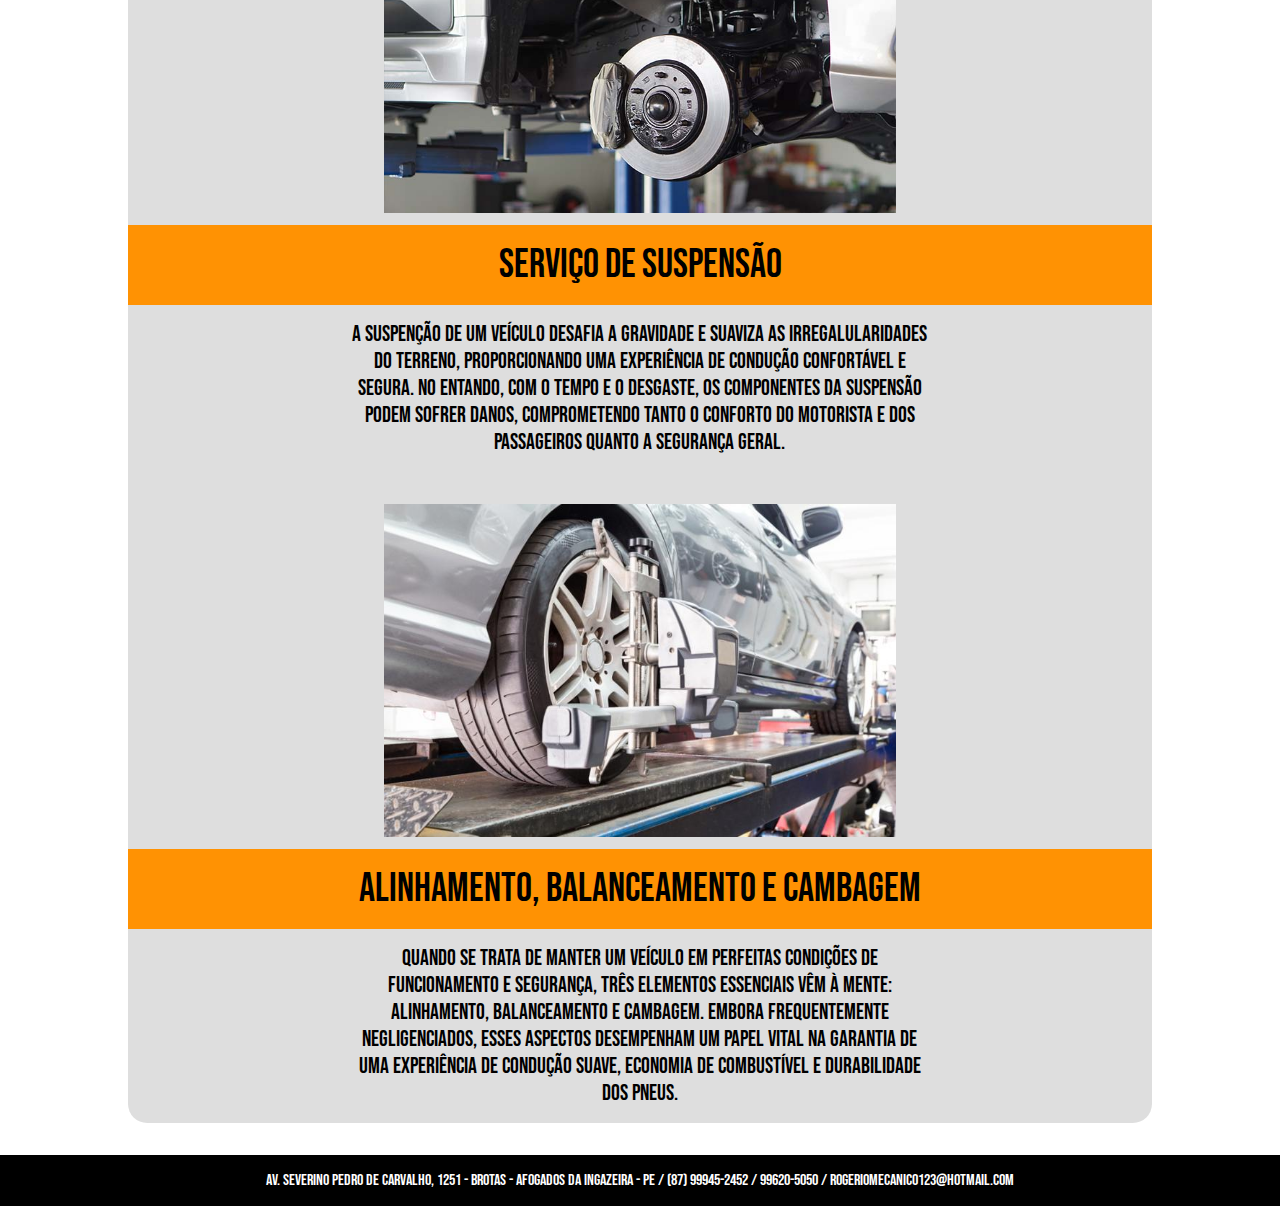
==== commit e002bf8a: "decimo commit" ====
--- a/index.html
+++ b/index.html
@@ -28,7 +28,7 @@
                 <p>Serviços Oferecidos: </p>
                 <img src="src/images/services/manutencao-preventiva.jpg" alt="">
                 <p class="title">Manutenção Preventiva</p>
-                <p class="text">A manutenção preventiva automotiva é um conjunto de procedimentos realizados regularmente em um veículo com o objetivo de evitar o destaste prematuro de peças, garantindo assim um funcionamento seguro e eficiente. Esse tipo de manutenção é fundamental para prolongar a vida útil do automóvel e evitar problemas mecânicos mais sérios no futuro.</p>        
+                <p class="text">A manutenção preventiva automotiva é um conjunto de procedimentos realizados regularmente em um veículo com o objetivo de evitar o desgaste prematuro de peças, garantindo assim um funcionamento seguro e eficiente. Esse tipo de manutenção é fundamental para prolongar a vida útil do automóvel e evitar problemas mecânicos mais sérios no futuro.</p>        
             </div>
             <div class="services">
                 <img src="src/images/services/injecao-eletronica.jpg" alt="">
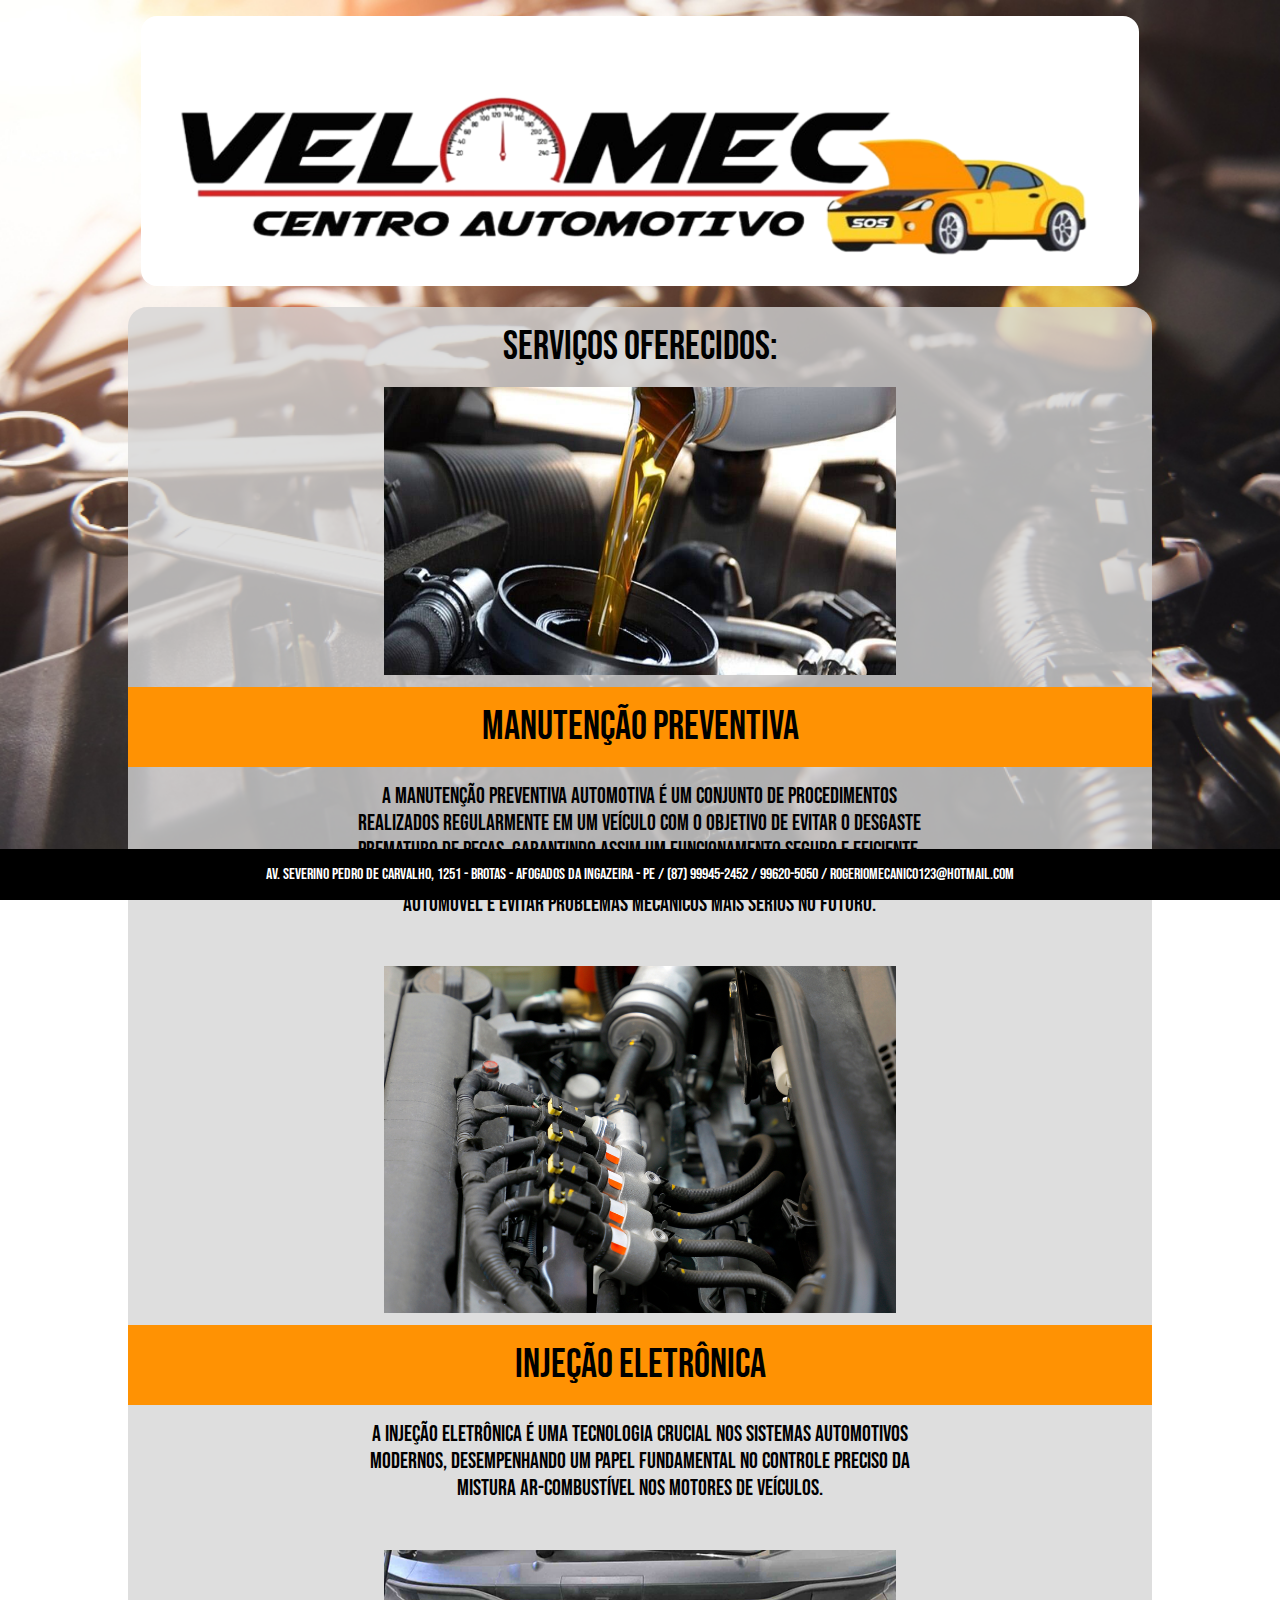
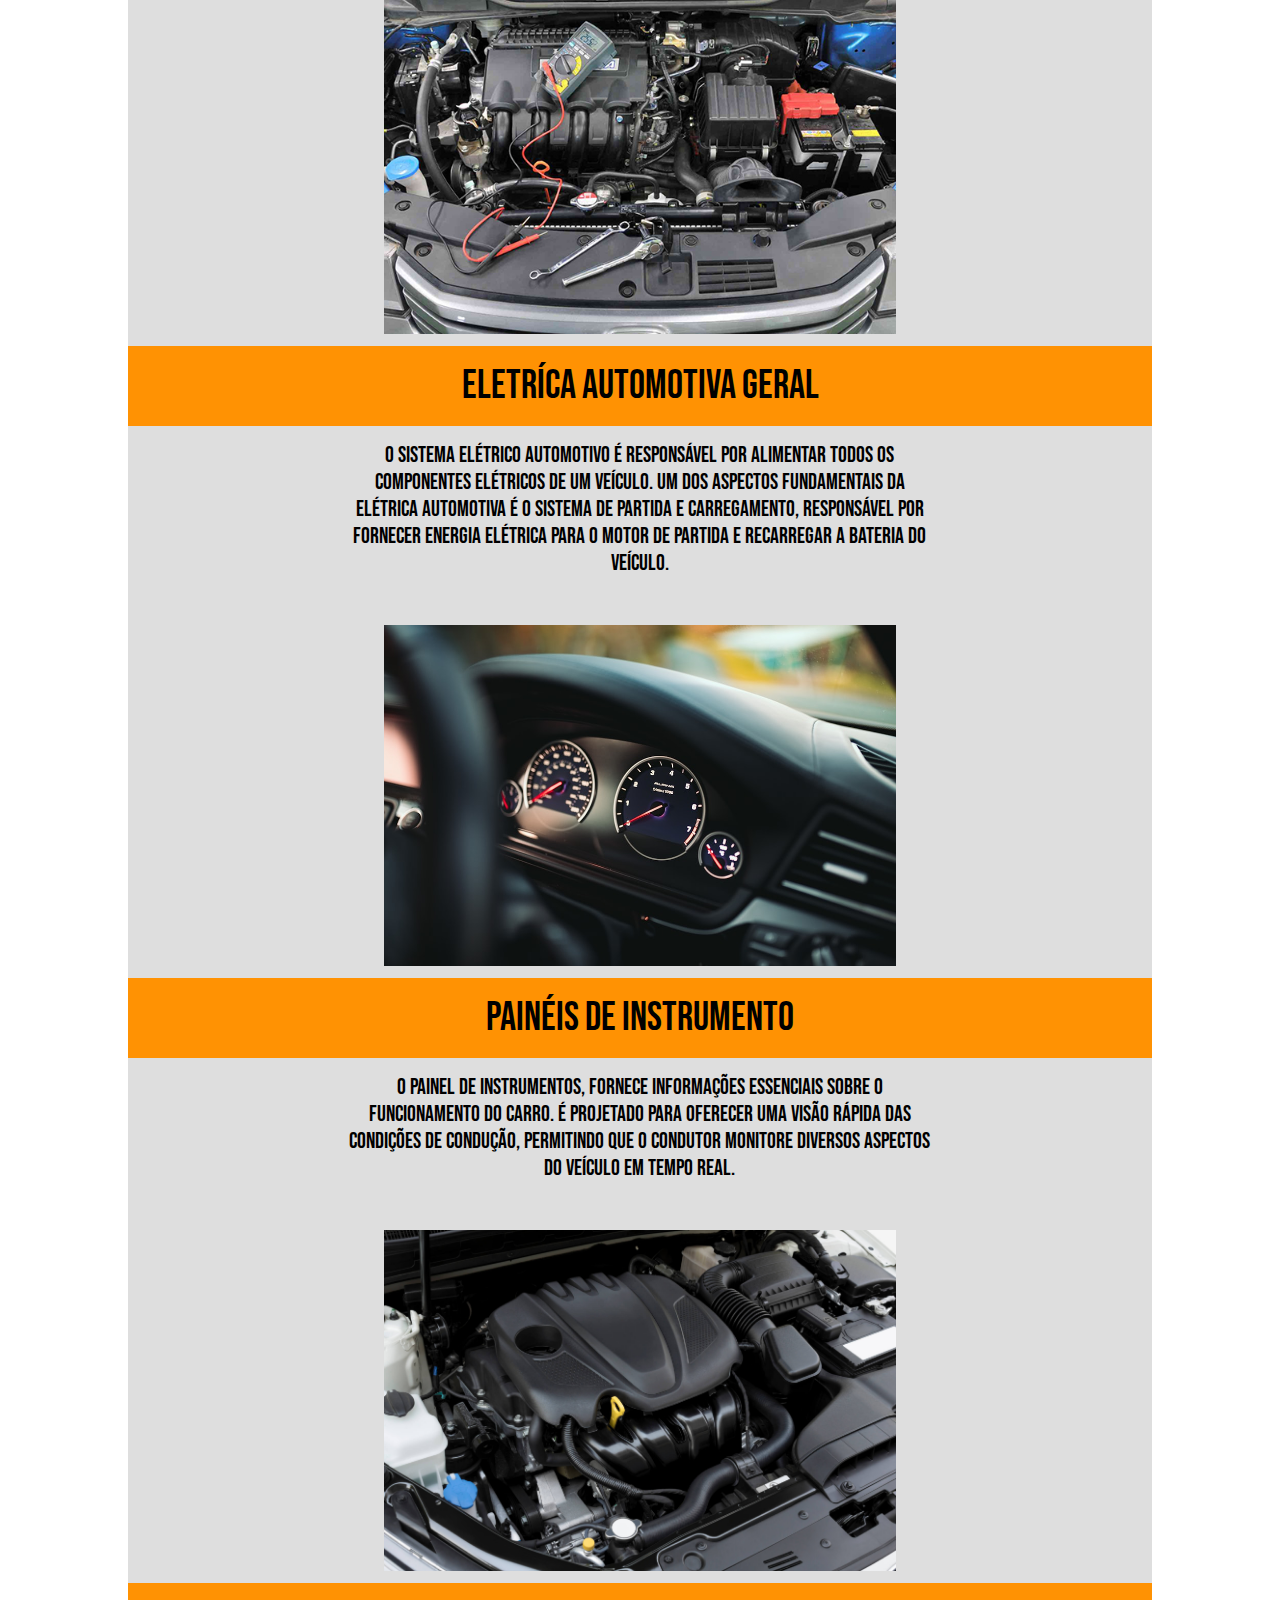
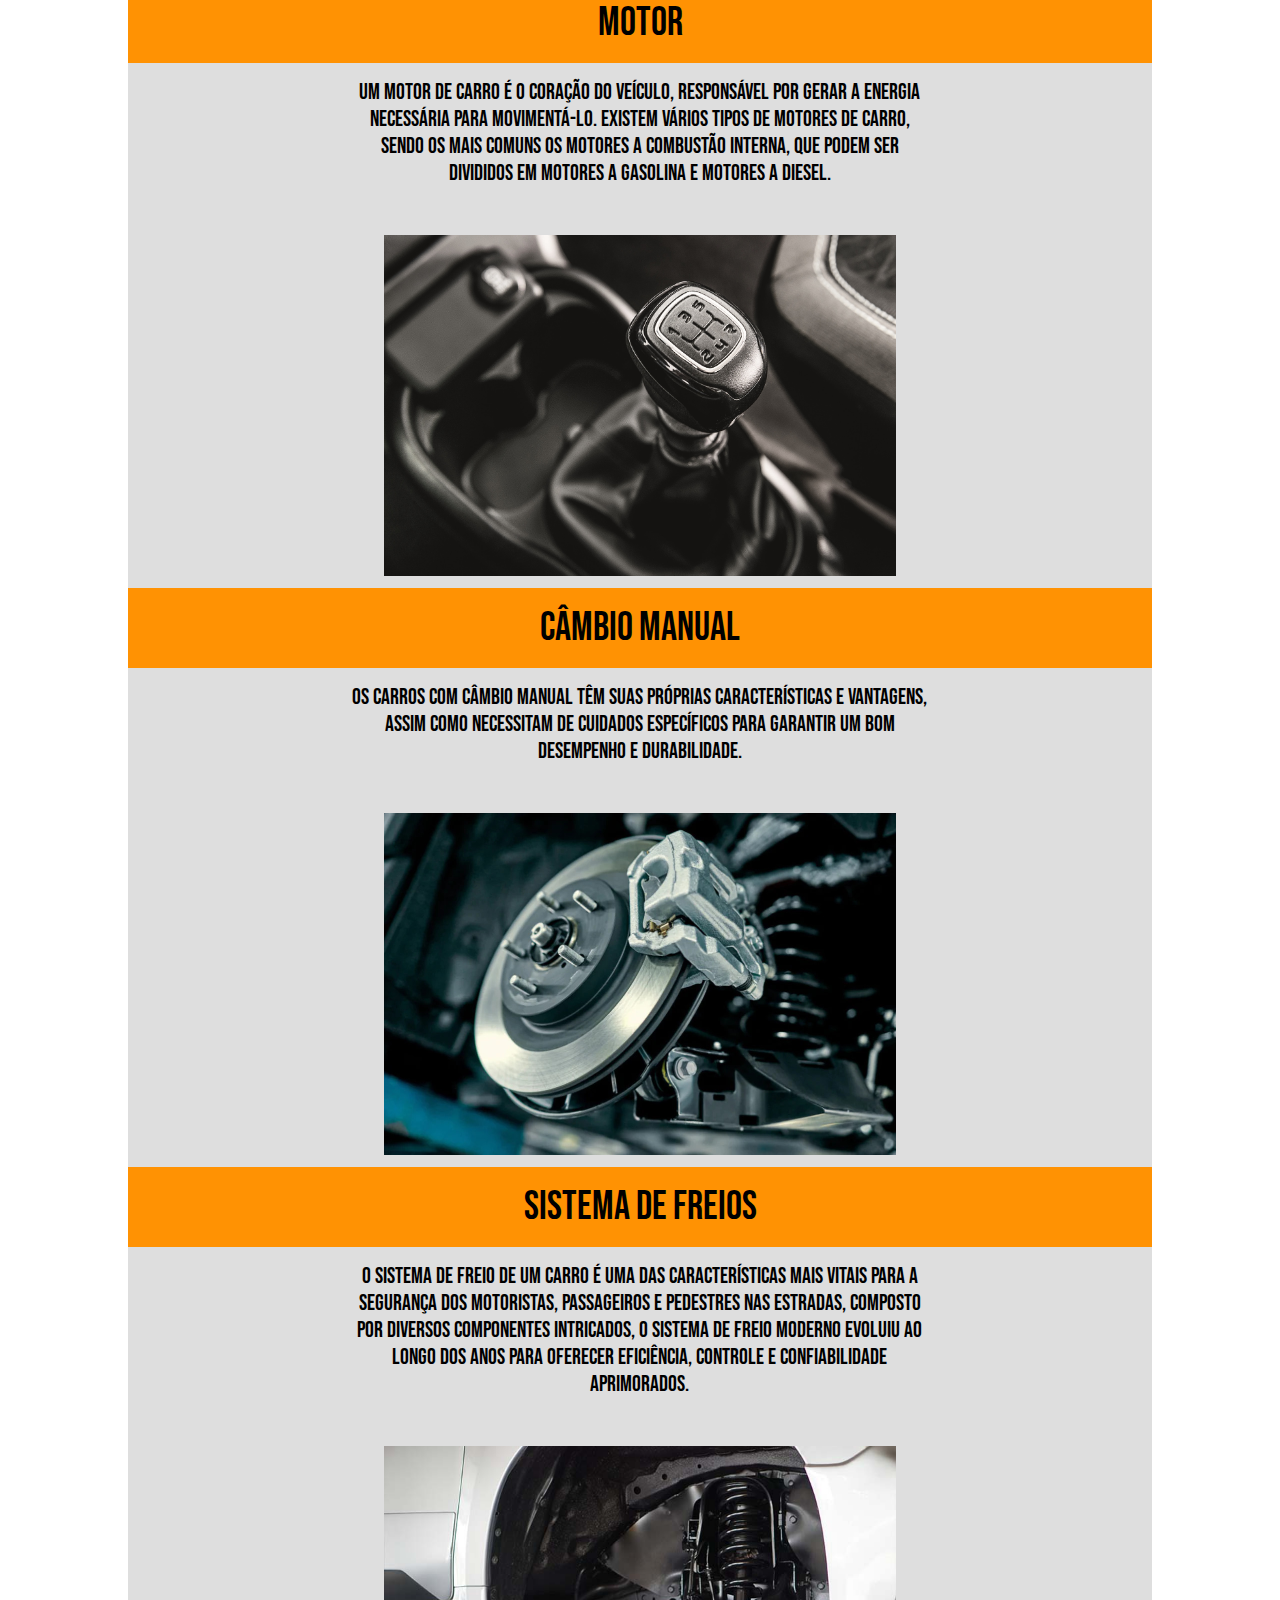
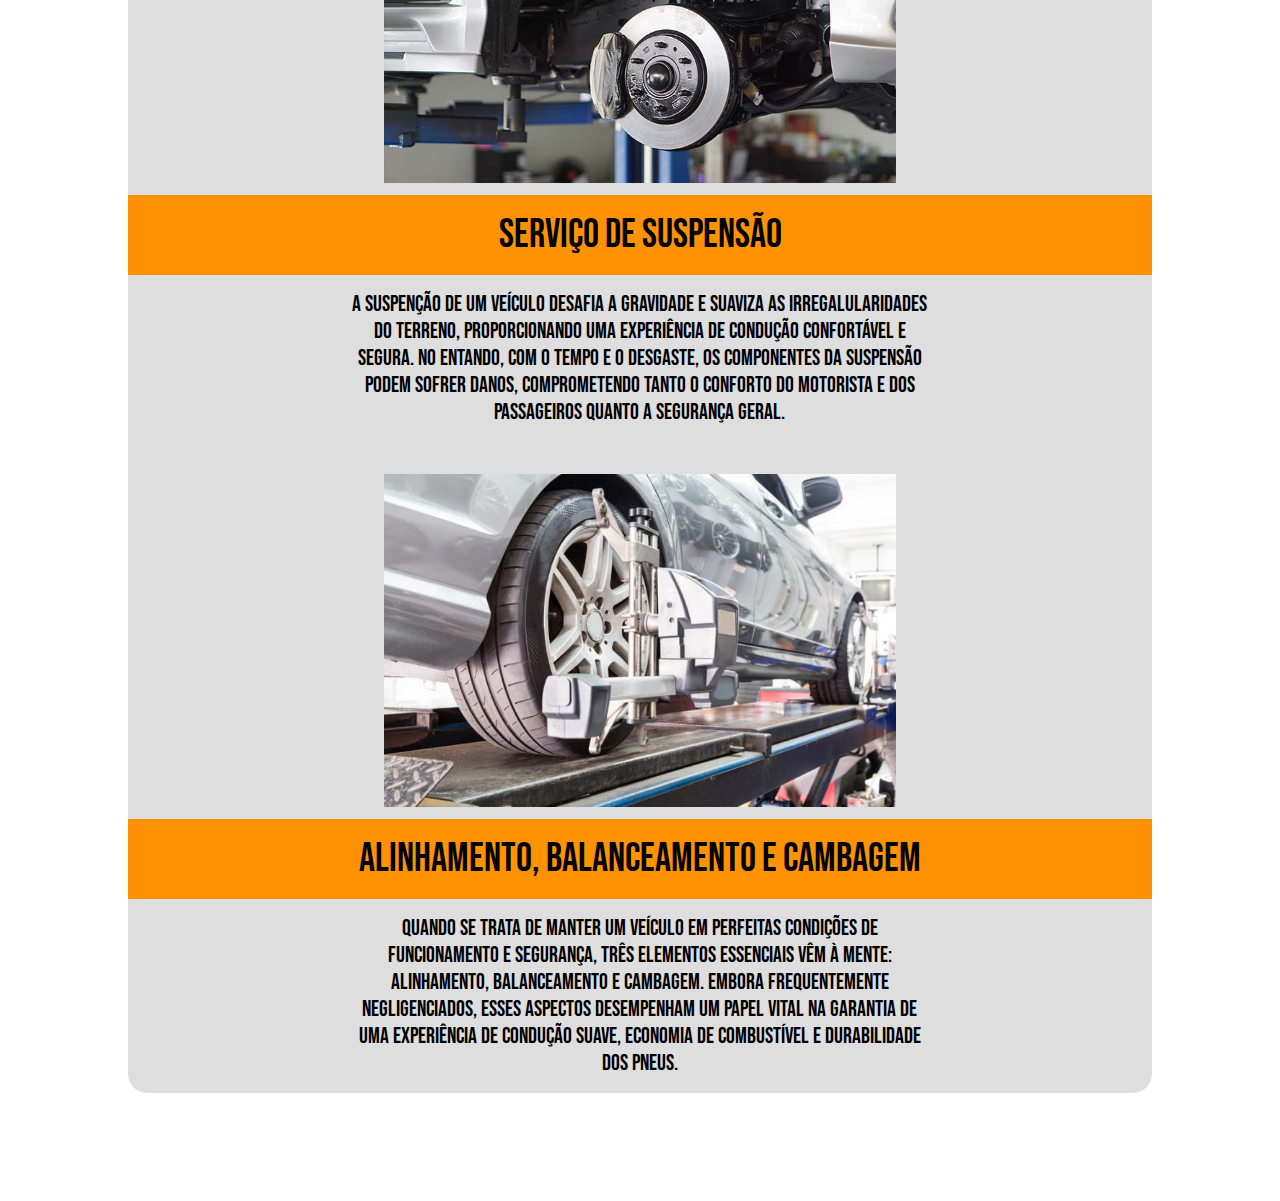
==== commit 62fa37c6: "rodapé fixo" ====
--- a/index.html
+++ b/index.html
@@ -71,10 +71,7 @@
                 <p class="text">Quando se trata de manter um veículo em perfeitas condições de funcionamento e segurança, três elementos essenciais vêm à mente: alinhamento, balanceamento e cambagem. Embora frequentemente negligenciados, esses aspectos desempenham um papel vital na garantia de uma experiência de condução suave, economia de combustível e durabilidade dos pneus.</p>
             </div>
         </div>
-    </div>
-
-    
-
+    </div><br><br><br><br>
     <footer>
         <div class="rodape">
             <p>Av. Severino Pedro de Carvalho, 1251 - Brotas - Afogados da Ingazeira - PE /
--- a/index.css
+++ b/index.css
@@ -43,7 +43,7 @@
     background-color: white;
     border-radius: 1rem;
     width: 80%;
-    max-height: 300px;
+    max-height: 270px;
 }
 
 @media only screen and (max-width: 480px) {
@@ -53,13 +53,13 @@
 }
 
 .rodape {
-    margin-top: 1rem;
     background-color: black;
     bottom: 0%;
     width: 100%;
     color: white;
     padding: 1rem;
     text-align: center;
+    position: fixed;
 }
 
 .services-container {
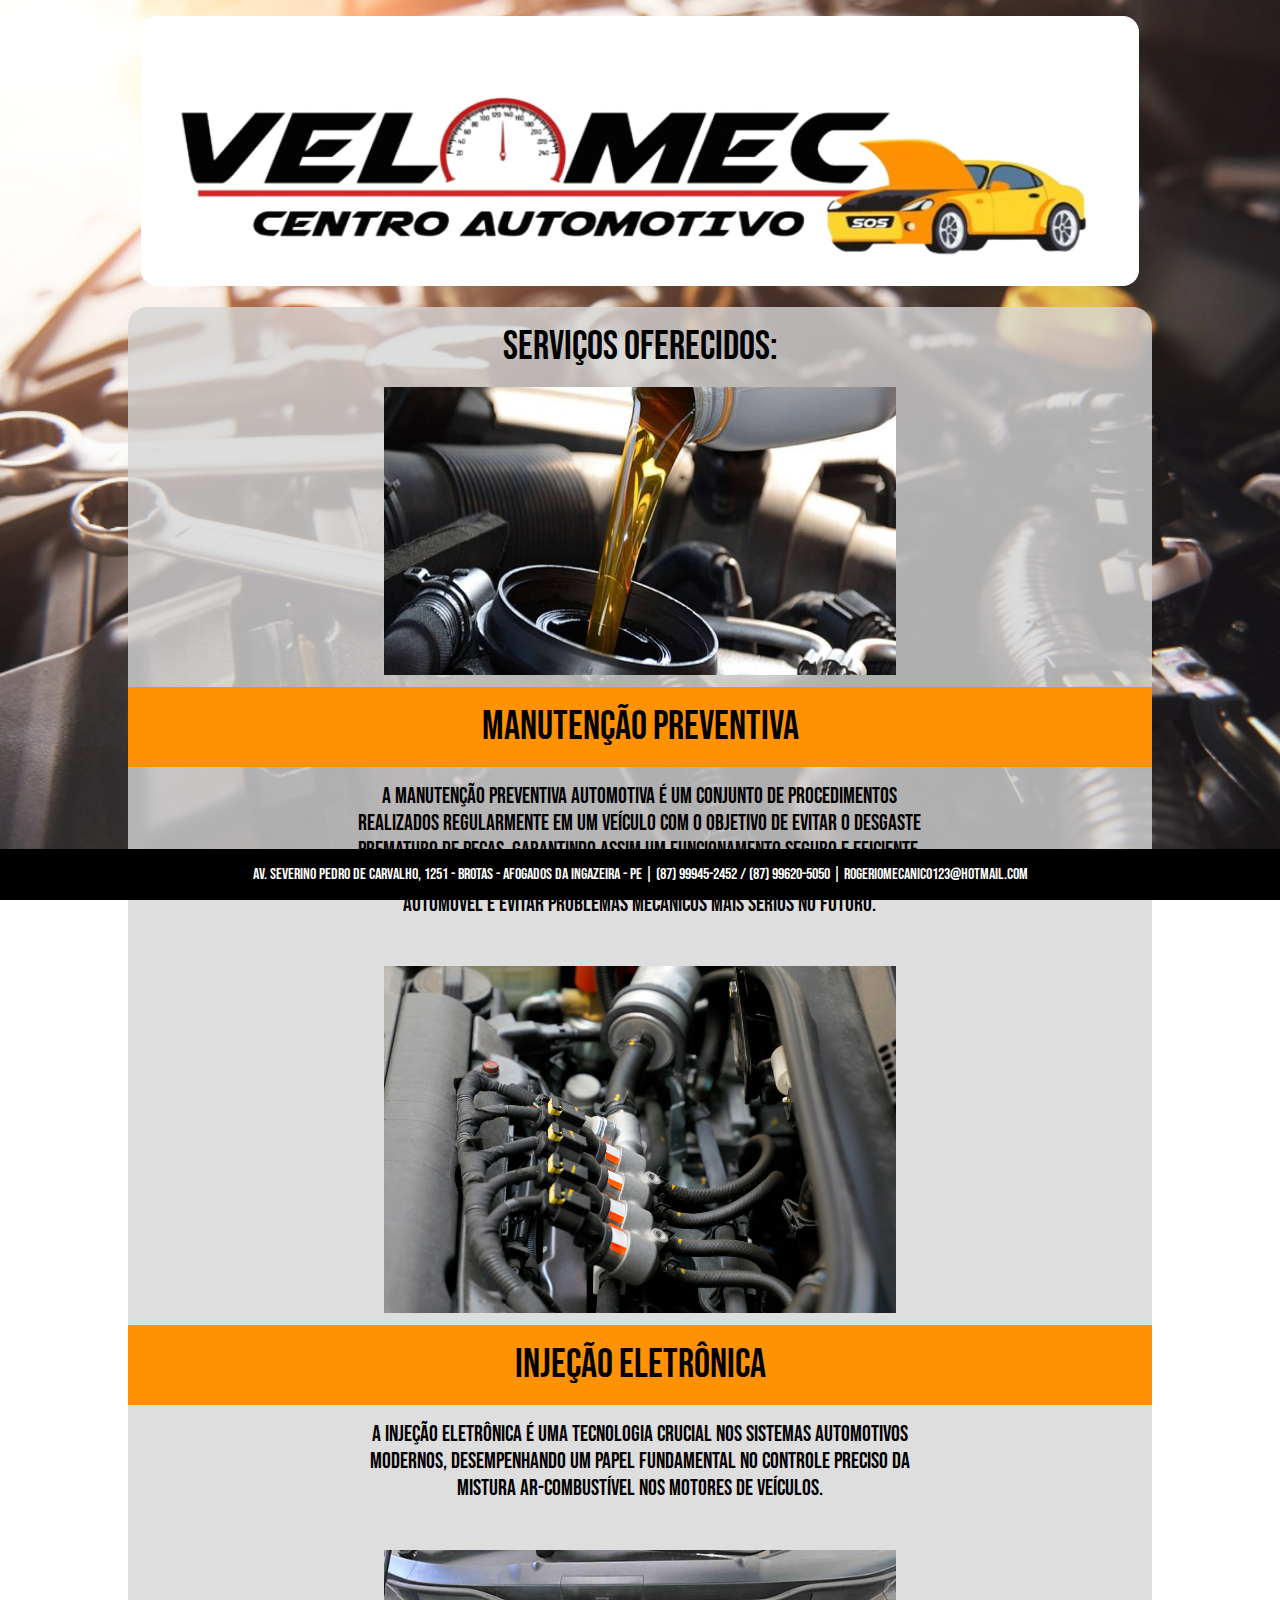
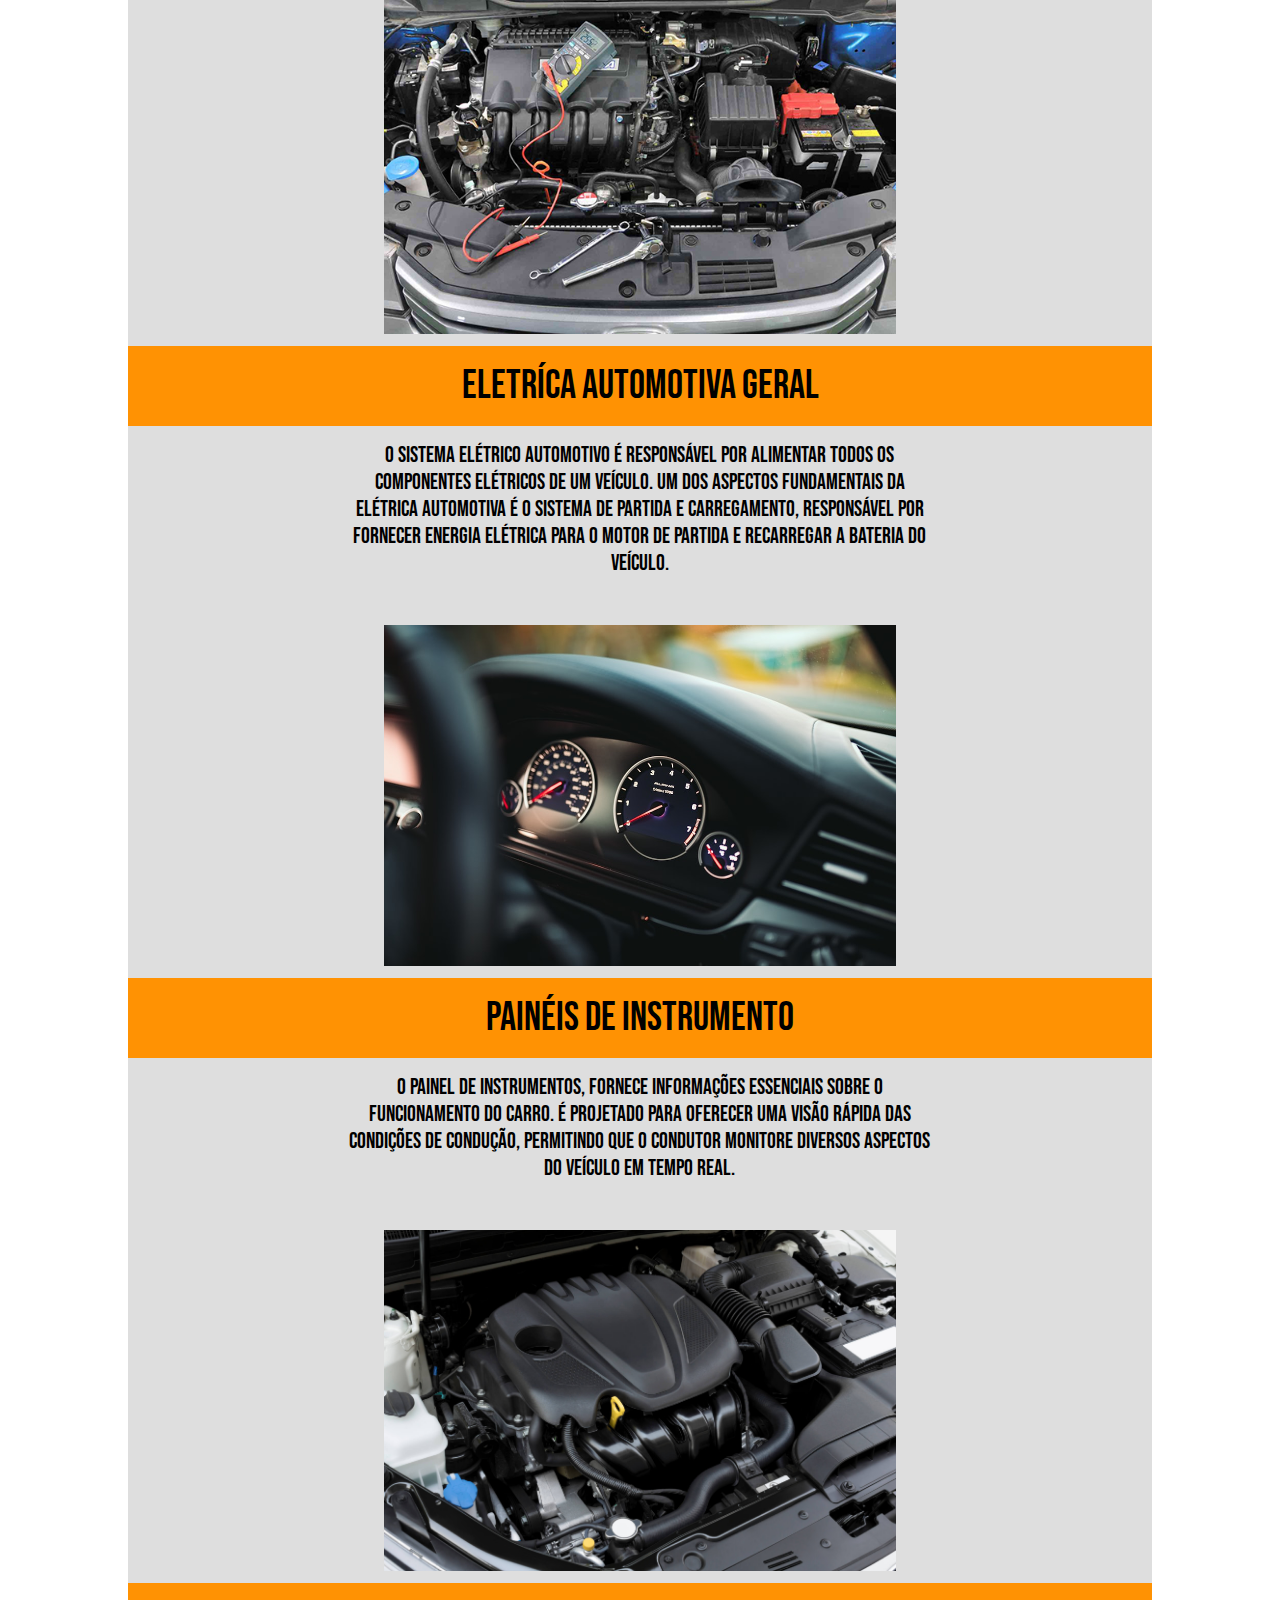
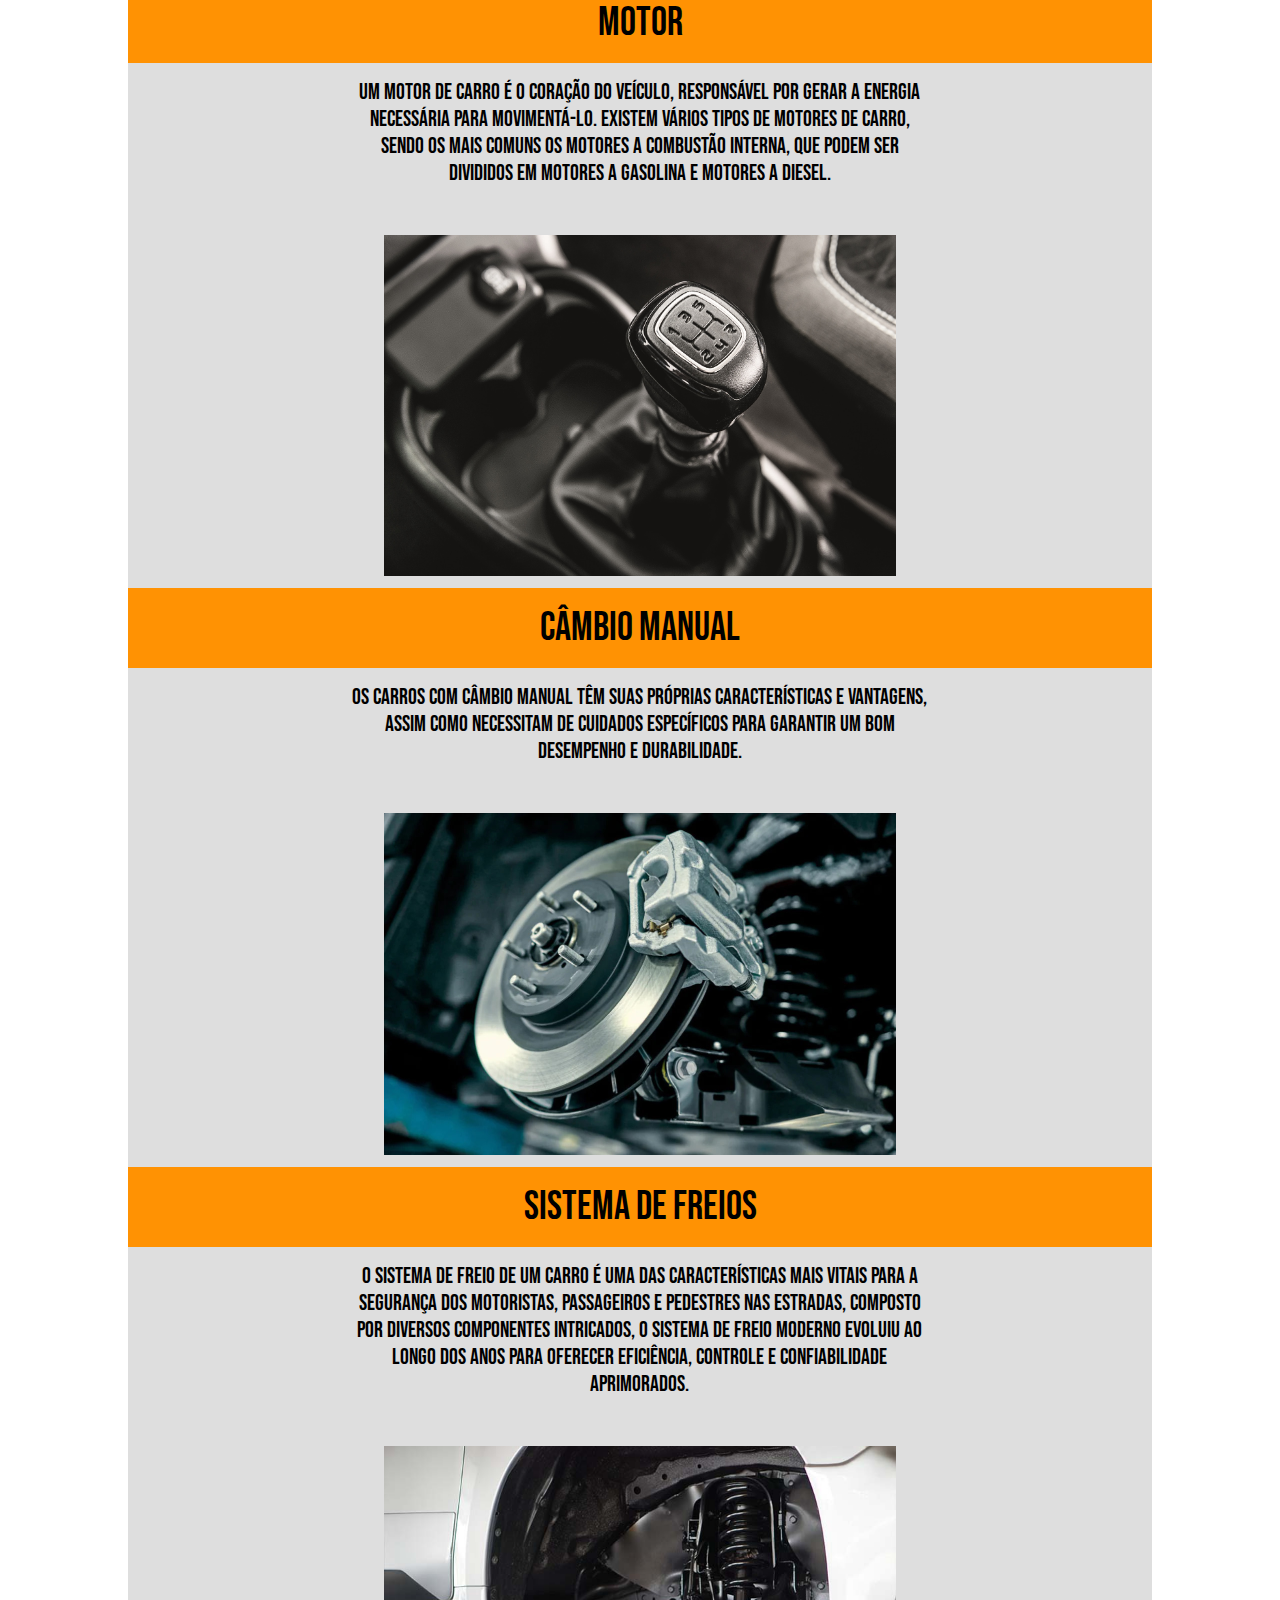
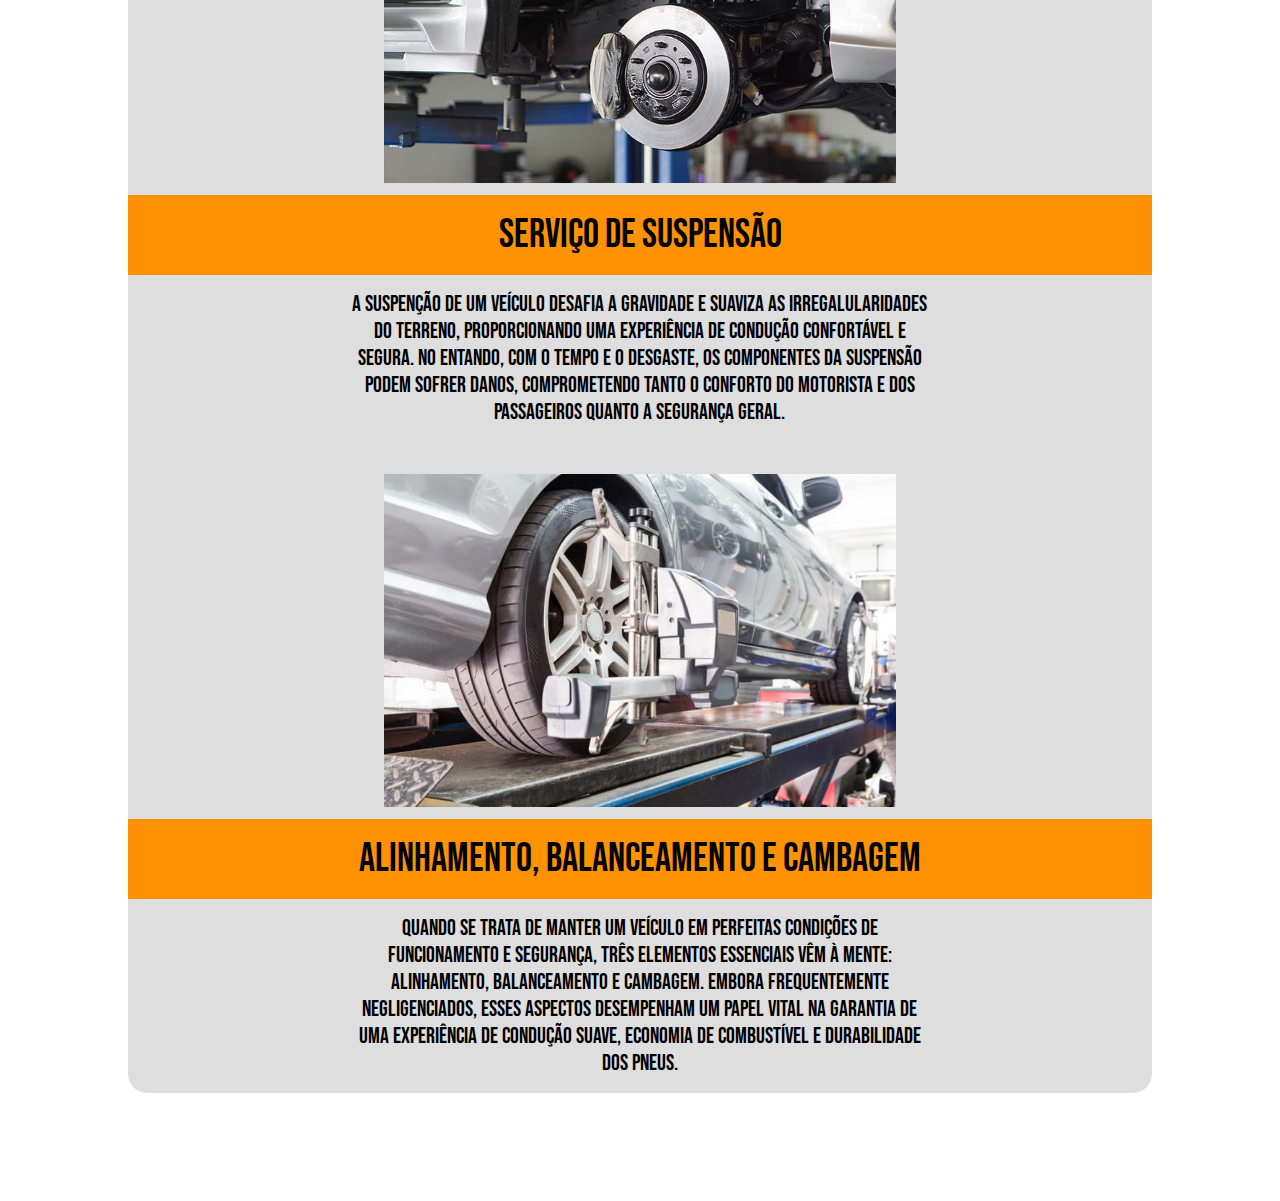
==== commit 11cf595a: "rodapé" ====
--- a/index.html
+++ b/index.html
@@ -74,9 +74,9 @@
     </div><br><br><br><br>
     <footer>
         <div class="rodape">
-            <p>Av. Severino Pedro de Carvalho, 1251 - Brotas - Afogados da Ingazeira - PE /
-                (87) 99945-2452 / 99620-5050
-                / rogeriomecanico123@hotmail.com
+            <p>Av. Severino Pedro de Carvalho, 1251 - Brotas - Afogados da Ingazeira - PE |
+                (87) 99945-2452 / (87) 99620-5050
+                | rogeriomecanico123@hotmail.com
         </div>
     </footer>
 </body>
